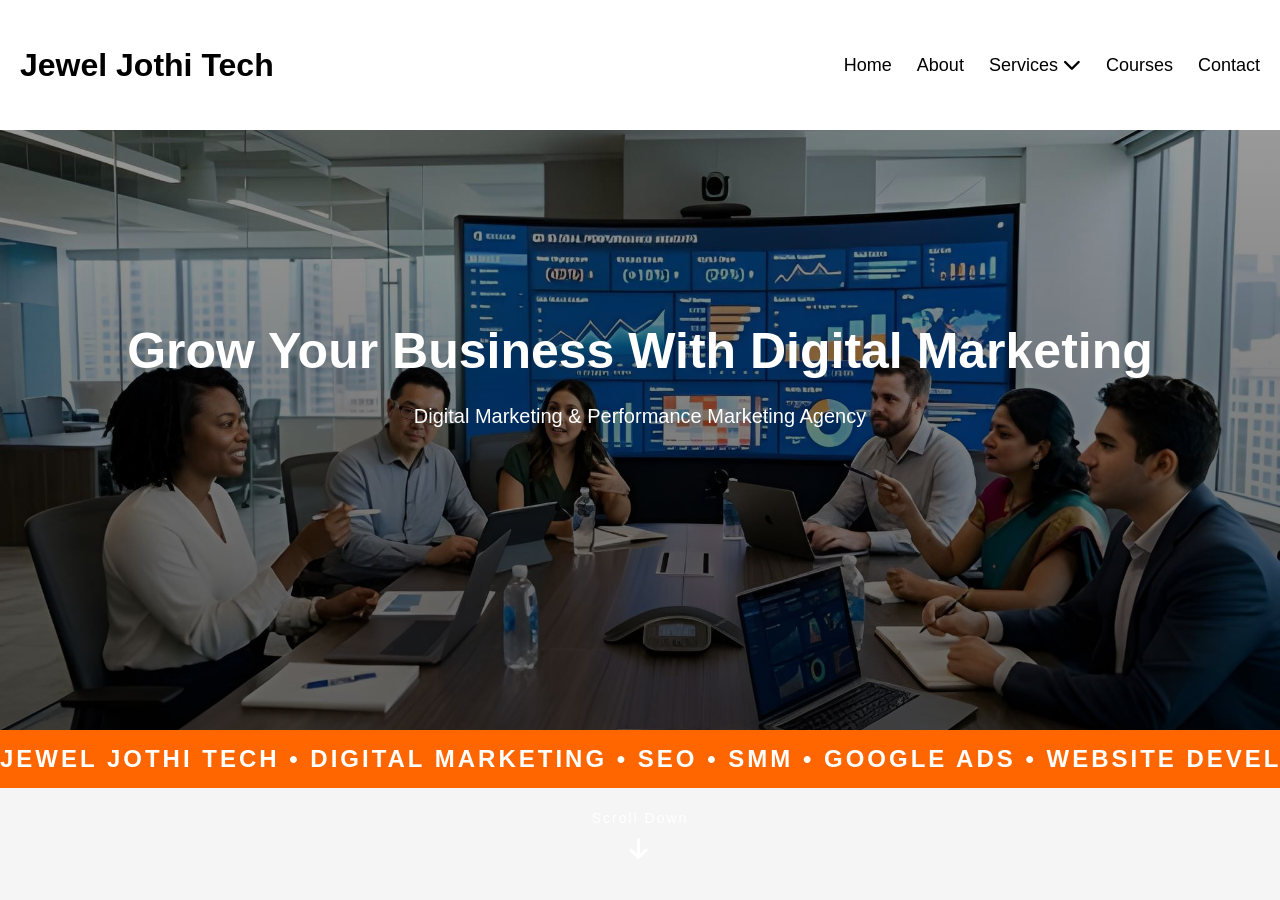
==== Home.html @ ae0009c6 "Updated homepage design and dropdown menu" ====
<!DOCTYPE html>
<html lang="en">
<head>
    <meta charset="UTF-8">
    <meta name="viewport" content="width=device-width, initial-scale=1.0">
    <title>Jewel Jothi Tech - Home</title>

    <!-- CSS -->
    <link rel="stylesheet" href="mystyle.css">

    <!-- Font Awesome -->
    <link rel="stylesheet"
    href="https://cdnjs.cloudflare.com/ajax/libs/font-awesome/6.5.1/css/all.min.css">
</head>

<body>

    <!-- Navigation Bar -->
    <nav>
        <h1>Jewel Jothi Tech</h1>

        <ul>
            <li><a href="home.html">Home</a></li>

            <li><a href="about.html">About</a></li>

            <li class="dropdown">
                <a href="#" onclick="toggleMenu(event)">
                    Services
                    <i class="fa-solid fa-chevron-down" id="arrow"></i>
                </a>

                <ul class="dropdown-menu" id="servicesMenu">
                    <li><a href="#">SEO</a></li>
                    <li><a href="#">SMM</a></li>
                    <li><a href="#">Google Ads</a></li>
                    <li><a href="#">Web Development</a></li>
                </ul>
            </li>

            <li><a href="courses.html">Courses</a></li>

            <li><a href="contact.html">Contact</a></li>
        </ul>
    </nav>
    <div class="scroll-down">
        <span>Scroll Down</span>
        <i class="fa-solid fa-arrow-down"></i>
    </div>
    <!-- Hero Section -->
    <section>
        <h2>Grow Your Business With Digital Marketing</h2>

        <p>
            Digital Marketing & Performance Marketing Agency
        </p>

    </section>
    <div class="ticker">
        <div class="ticker-content">
            JEWEL JOTHI TECH • DIGITAL MARKETING • SEO • SMM • GOOGLE ADS • WEBSITE DEVELOPMENT • ANALYTICS •
        </div>
    </div>


    <!-- JavaScript -->
    <script>
        function toggleMenu(event) {
            event.preventDefault();

            const menu = document.getElementById("servicesMenu");
            const arrow = document.getElementById("arrow");

            menu.classList.toggle("show");
            arrow.classList.toggle("rotate");
        }

        document.addEventListener("click", function(event) {
            const dropdown = document.querySelector(".dropdown");

            if (!dropdown.contains(event.target)) {
                document.getElementById("servicesMenu")
                        .classList.remove("show");

                document.getElementById("arrow")
                        .classList.remove("rotate");
            }
        });
    </script>

</body>
</html>
---- mystyle.css ----
/* Body */
body{
    font-family: Arial, Helvetica, sans-serif;
    background-color: #f5f5f5;
    margin: 0;
    padding: 0;
}

/* Navigation */
nav{
    background-color: white;
    color: white;
    padding: 20px;
    display: flex;
    justify-content: space-between;
    align-items: center;
}

nav h1{
    font-size: 32px;
    color:black;
}

nav ul{
    list-style: none;
    display: flex;
    align-items: center;
    margin: 0;
    padding: 0;
    color:black;
}

nav ul li{
    margin-left: 25px;
    position: relative;
    color:black;
}

nav ul li a{
    color: white;
    text-decoration: none;
    font-size: 18px;
    cursor: pointer;
    color:black;
}

nav ul li a:hover{
    color: gold;
}

/* Dropdown Menu */
.dropdown{
    position: relative;
}

.dropdown-menu{
    display: none;
    position: absolute;
    top: 100%;
    left: 0;
    background: white;
    min-width: 200px;
    list-style: none;
    padding: 0;
    margin: 0;
    box-shadow: 0px 4px 10px rgba(0,0,0,0.2);
    border-radius: 5px;
    z-index: 1000;
}

.dropdown-menu.show{
    display: block;
}

.dropdown-menu li{
    margin: 0;
}

.dropdown-menu li a{
    display: block;
    padding: 12px;
    color: black;
    text-decoration: none;
}

.dropdown-menu li a:hover{
    background-color: #f2f2f2;
    color: black;
}

/* Dropdown Arrow Animation */
#arrow{
    transition: transform 0.3s ease;
}

#arrow.rotate{
    transform: rotate(180deg);
}

section:first-of-type{
    text-align:center;
    padding:150px 10px;
    height:300px;

    background-image:linear-gradient(
            rgba(0,0,0,0.4),
            rgba(0,0,0,0.6)
        ),
        url("image/Home.jpg");
    background-position:center;
    background-repeat:no-repeat;
    background-size:cover;

    color:white;
}

section:first-of-type h2{
    font-size: 50px;
    margin-bottom: 20px;
}

section:first-of-type p{
    font-size: 20px;
    margin-bottom: 30px;
}

section:first-of-type button{
    background-color: gold;
    color: black;
    border: none;
    padding: 15px 35px;
    font-size: 18px;
    border-radius: 5px;
    cursor: pointer;
}

/* Common Sections */
section{
    padding: 60px;
    text-align: center;
}

section h2{
    margin-bottom: 20px;
    font-size: 36px;
}

section p{
    font-size: 18px;
    line-height: 1.6;
}

/* Service Boxes */
.service-box{
    background:white;
    margin:20px auto;
    padding:20px;
    width:300px;
    border-radius:10px;
    box-shadow:0px 4px 10px rgba(0,0,0,0.2);
}
/* Footer */
footer{
    background-color: #222;
    color: white;
    text-align: center;
    padding: 20px;
}
.scroll-down{
    position:absolute;
    bottom:40px;
    left:50%;
    transform:translateX(-50%);

    display:flex;
    flex-direction:column;
    align-items:center;

    color:white;
    font-size:14px;
    letter-spacing:2px;
}

.scroll-down i{
    margin-top:10px;
    font-size:24px;
    animation:moveArrow 1.5s infinite;
}

@keyframes moveArrow{
    0%{
        transform:translateY(0);
        opacity:1;
    }

    50%{
        transform:translateY(12px);
        opacity:0.6;
    }

    100%{
        transform:translateY(0);
        opacity:1;
    }
}
.ticker{
    background:#ff6600;
    color:white;
    padding:15px 0;
    overflow:hidden;
    white-space:nowrap;
    width:100%;
}

.ticker-content{
    display:inline-block;
    font-size:24px;
    font-weight:bold;
    letter-spacing:3px;

    animation:scrollText 15s linear infinite;
}

@keyframes scrollText{
    from{
        transform:translateX(100%);
    }

    to{
        transform:translateX(-100%);
    }
}
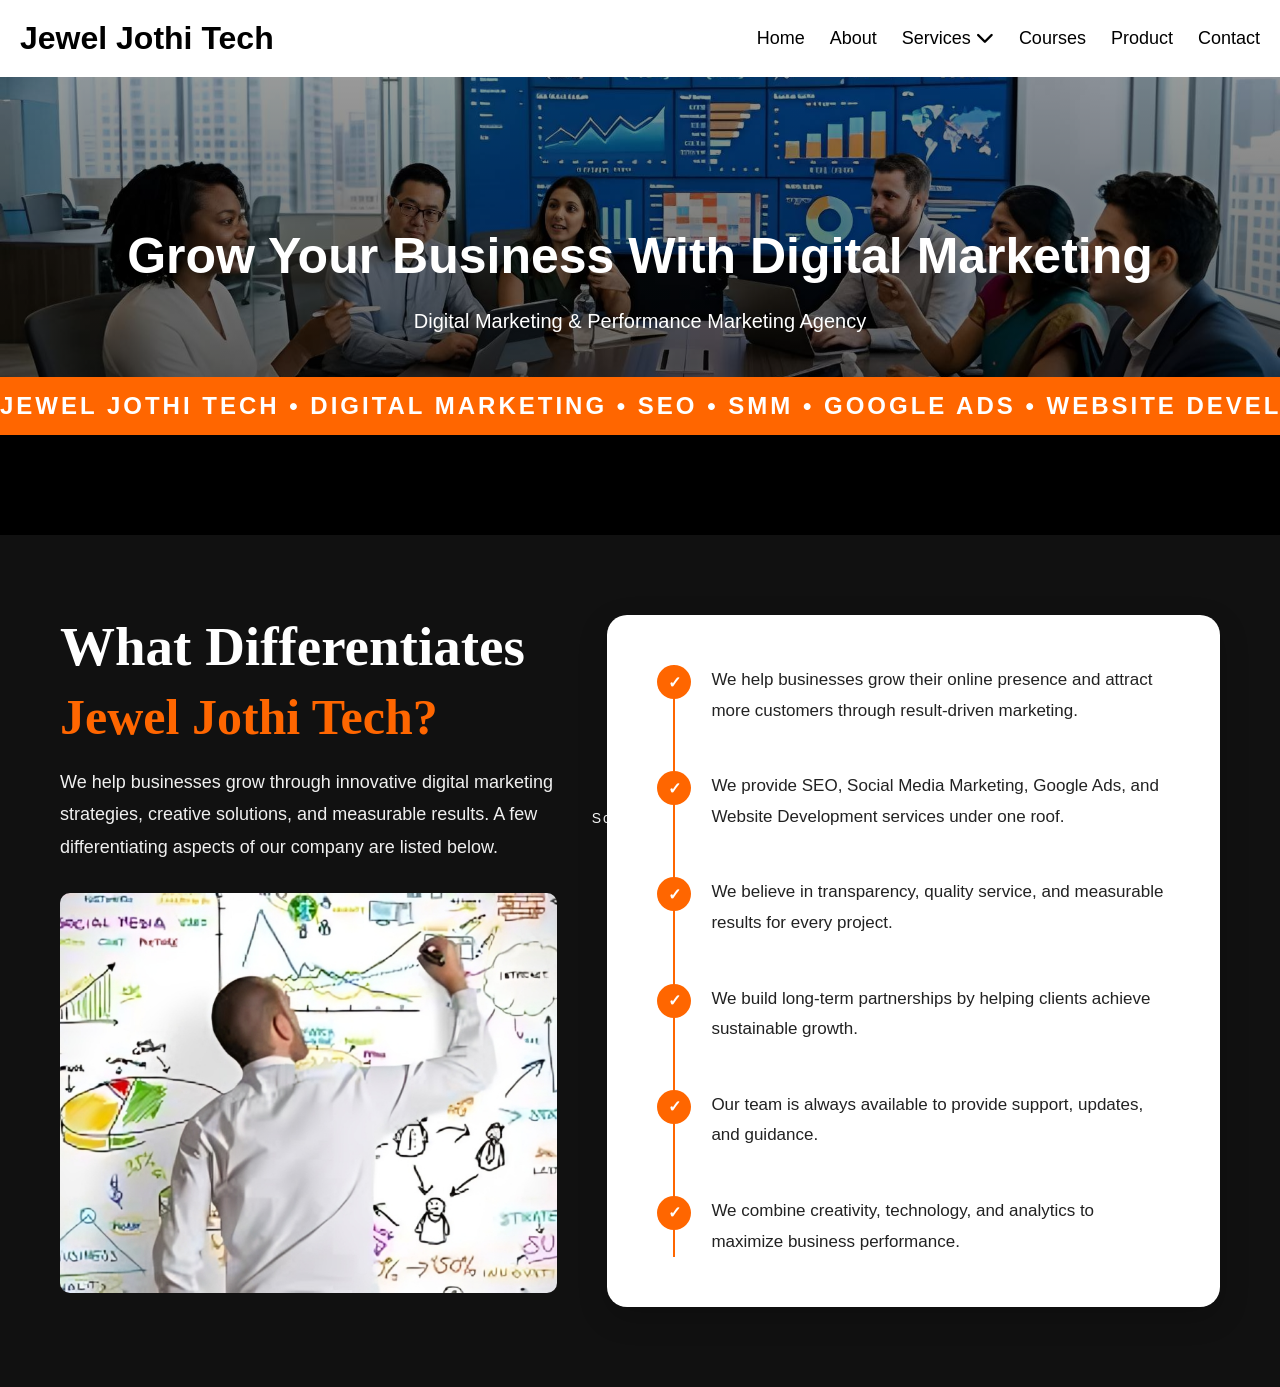
==== commit d8ea7621: "Updated login page then create a Home page" ====
--- a/Home.html
+++ b/Home.html
@@ -4,6 +4,8 @@
     <meta charset="UTF-8">
     <meta name="viewport" content="width=device-width, initial-scale=1.0">
     <title>Jewel Jothi Tech - Home</title>
+    <link rel="stylesheet"
+href="https://cdnjs.cloudflare.com/ajax/libs/font-awesome/6.5.1/css/all.min.css">
 
     <!-- CSS -->
     <link rel="stylesheet" href="mystyle.css">
@@ -39,6 +41,8 @@
             </li>
 
             <li><a href="courses.html">Courses</a></li>
+
+            <li><a href="product.html">Product</a></li>
 
             <li><a href="contact.html">Contact</a></li>
         </ul>
@@ -88,5 +92,63 @@
         });
     </script>
 
+    <h2 class="section-title">About Us</h2>
+
+    <p>Jewel Jothi Tech is a full-service digital marketing agency focused on helping businesses grow in the digital world. We provide comprehensive solutions including SEO, Social Media Marketing, Paid Advertising, Website Development, Graphic Design, and Data Analytics.
+        Our mission is to empower businesses with innovative marketing strategies that enhance brand visibility, generate quality leads, and drive sustainable growth. Whether you are a startup, small business, or established enterprise, we are committed to helping you reach your highest potential through effective digital solutions.</p>
+
+
+    <section class="different-section">
+
+    <div class="left-panel">
+
+        <h1>What Differentiates</h1>
+        <h2>Jewel Jothi Tech?</h2>
+
+        <p>
+            We help businesses grow through innovative digital marketing
+            strategies, creative solutions, and measurable results.
+            A few differentiating aspects of our company are listed below.
+        </p>
+
+        <img src="image/Image1.jpg" alt="About Us">
+
+    </div>
+
+    <div class="right-panel">
+
+        <div class="point">
+            <span>✓</span>
+            <p>We help businesses grow their online presence and attract more customers through result-driven marketing.</p>
+        </div>
+
+        <div class="point">
+            <span>✓</span>
+            <p>We provide SEO, Social Media Marketing, Google Ads, and Website Development services under one roof.</p>
+        </div>
+
+        <div class="point">
+            <span>✓</span>
+            <p>We believe in transparency, quality service, and measurable results for every project.</p>
+        </div>
+
+        <div class="point">
+            <span>✓</span>
+            <p>We build long-term partnerships by helping clients achieve sustainable growth.</p>
+        </div>
+
+        <div class="point">
+            <span>✓</span>
+            <p>Our team is always available to provide support, updates, and guidance.</p>
+        </div>
+
+        <div class="point">
+            <span>✓</span>
+            <p>We combine creativity, technology, and analytics to maximize business performance.</p>
+        </div>
+
+    </div>
+
+</section>
 </body>
 </html>
--- a/mystyle.css
+++ b/mystyle.css
@@ -229,4 +229,127 @@
     to{
         transform:translateX(-100%);
     }
+}
+*{
+    margin:0;
+    padding:0;
+    box-sizing:border-box;
+}
+
+body{
+    font-family:Arial, sans-serif;
+    background:#000;
+}
+/* DIFFERENTIATES SECTION */
+
+.different-section{
+    display:flex;
+    justify-content:space-between;
+    align-items:flex-start;
+    gap:50px;
+    padding:80px 60px;
+    background:#111;
+    text-align:left;
+}
+
+.left-panel{
+    width:45%;
+    color:white;
+}
+
+.left-panel h1{
+    font-size:55px;
+    font-family:Georgia, serif;
+    margin-bottom:10px;
+}
+
+.left-panel h2{
+    font-size:50px;
+    color:#ff6600;
+    font-family:Georgia, serif;
+    margin-bottom:20px;
+}
+
+.left-panel p{
+    font-size:18px;
+    line-height:1.8;
+    margin-bottom:30px;
+    color:#f0f0f0;
+}
+
+.left-panel img{
+    width:100%;
+    height:400px;
+    object-fit:cover;
+    border-radius:10px;
+}
+
+.right-panel{
+    width:55%;
+    background:white;
+    border-radius:20px;
+    padding:50px;
+    position:relative;
+    box-shadow:0 10px 30px rgba(0,0,0,0.2);
+}
+
+.right-panel::before{
+    content:"";
+    position:absolute;
+    left:66px;
+    top:50px;
+    bottom:50px;
+    width:2px;
+    background:#ff6600;
+}
+
+.point{
+    display:flex;
+    align-items:flex-start;
+    gap:20px;
+    margin-bottom:45px;
+    position:relative;
+}
+
+.point:last-child{
+    margin-bottom:0;
+}
+
+.point span{
+    width:34px;
+    height:34px;
+    min-width:34px;
+    border-radius:50%;
+    background:#ff6600;
+    color:white;
+    display:flex;
+    align-items:center;
+    justify-content:center;
+    font-weight:bold;
+    z-index:2;
+}
+
+.point p{
+    font-size:17px;
+    line-height:1.8;
+    color:#222;
+    margin:0;
+    text-align:left;
+}
+
+@media(max-width:992px){
+
+    .different-section{
+        flex-direction:column;
+        padding:40px 20px;
+    }
+
+    .left-panel,
+    .right-panel{
+        width:100%;
+    }
+
+    .left-panel img{
+        height:100px;
+    }
 }
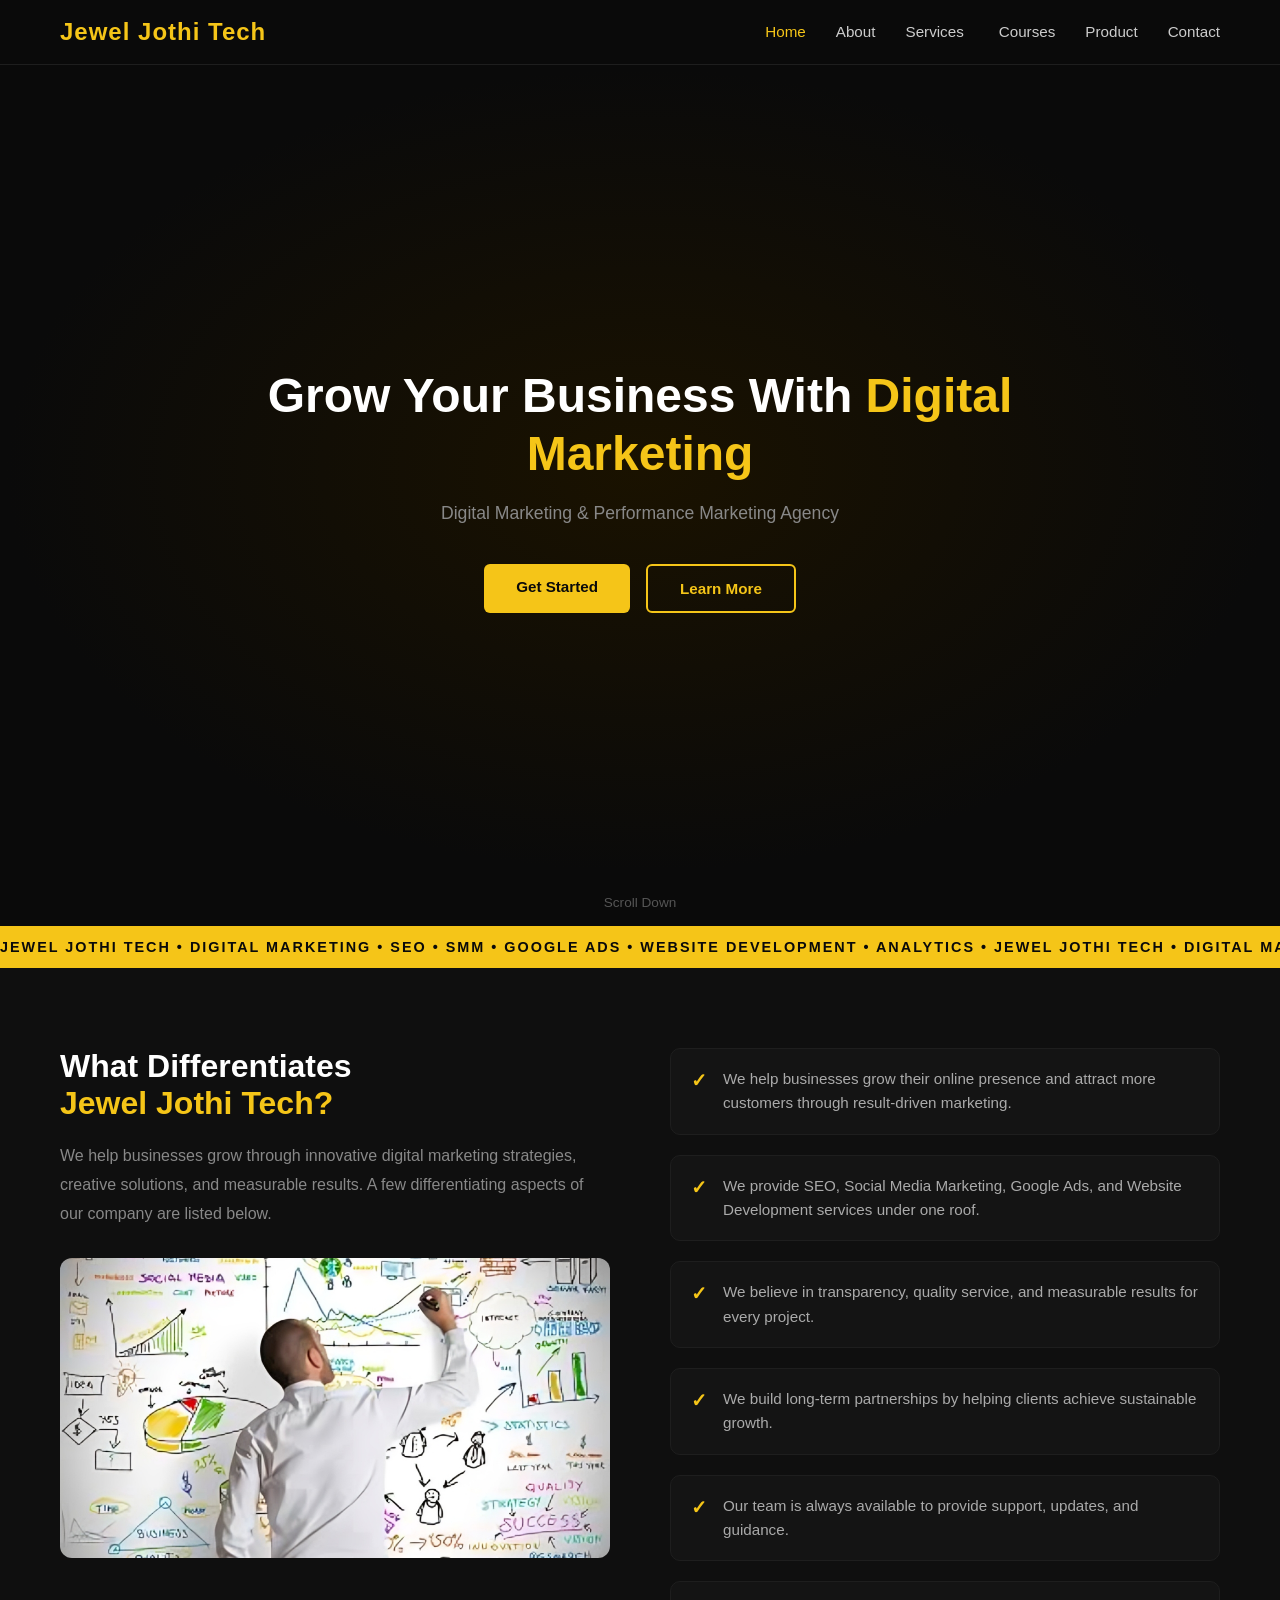
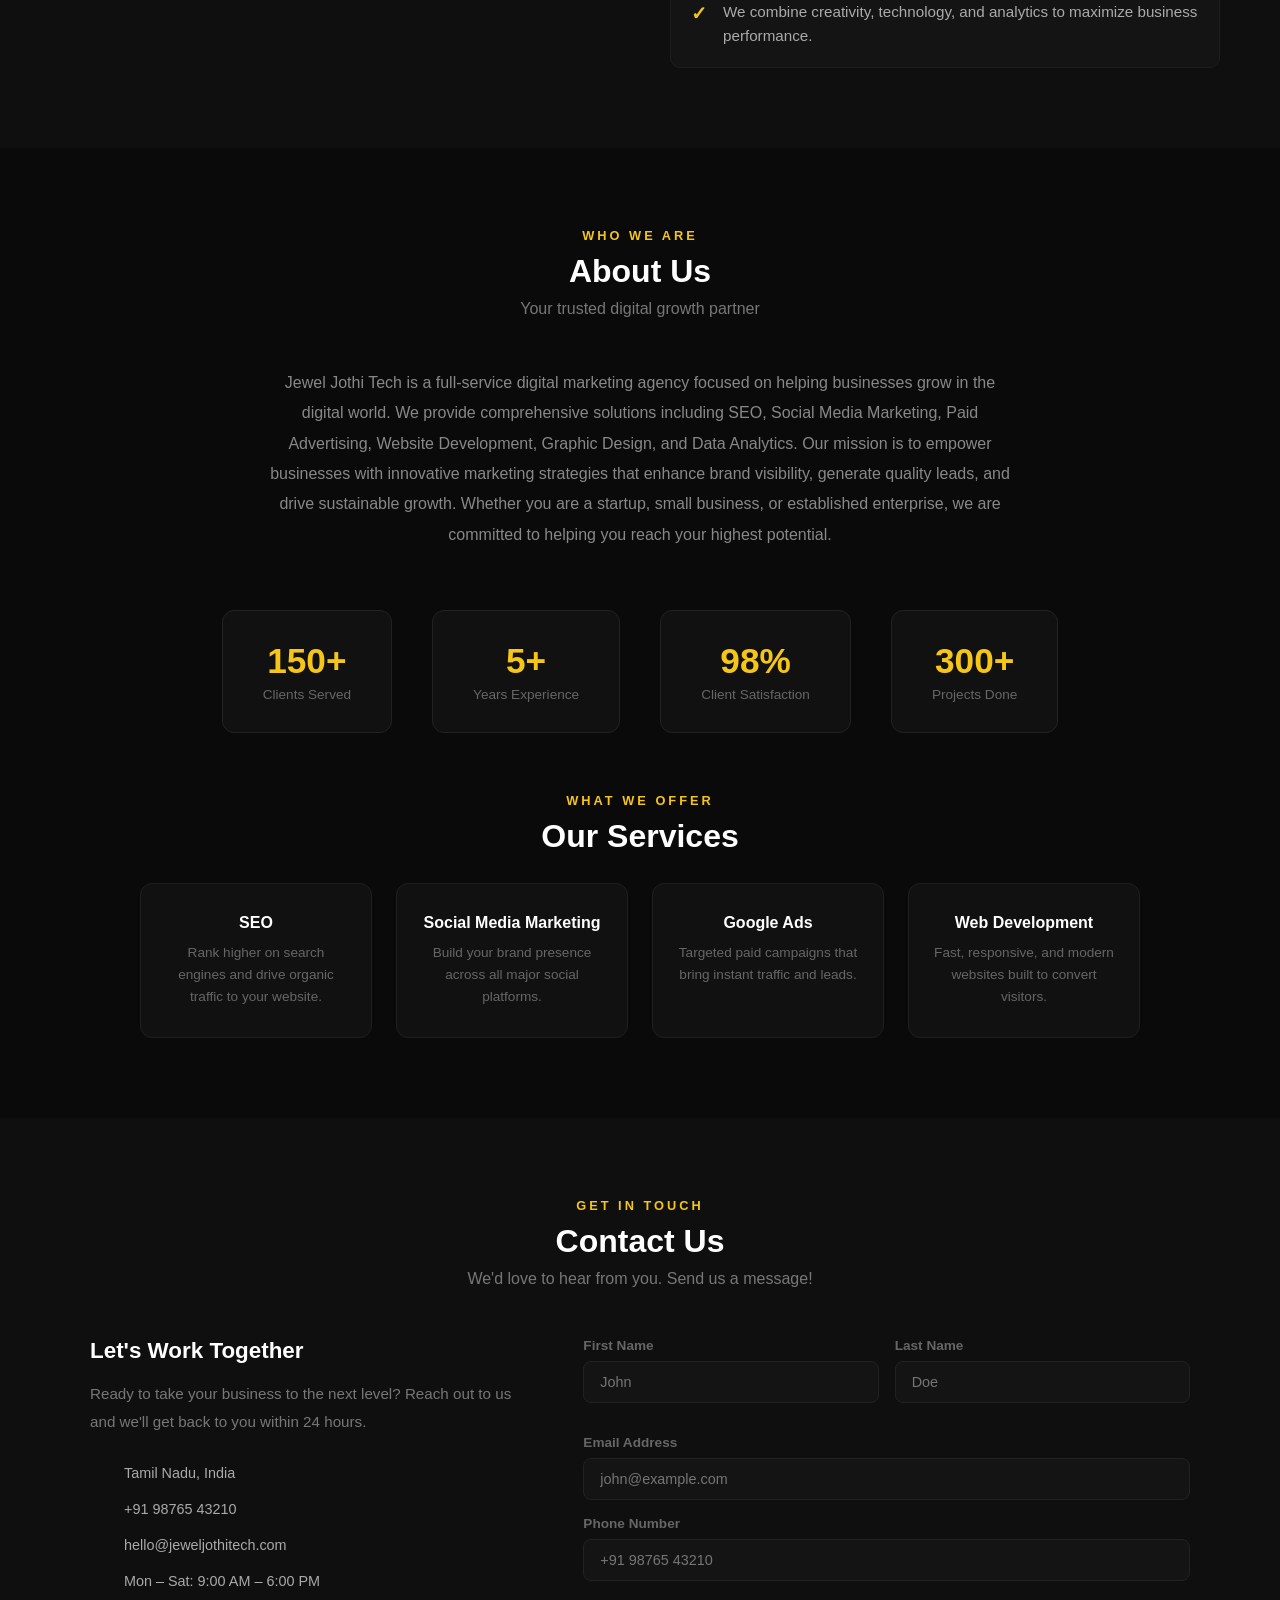
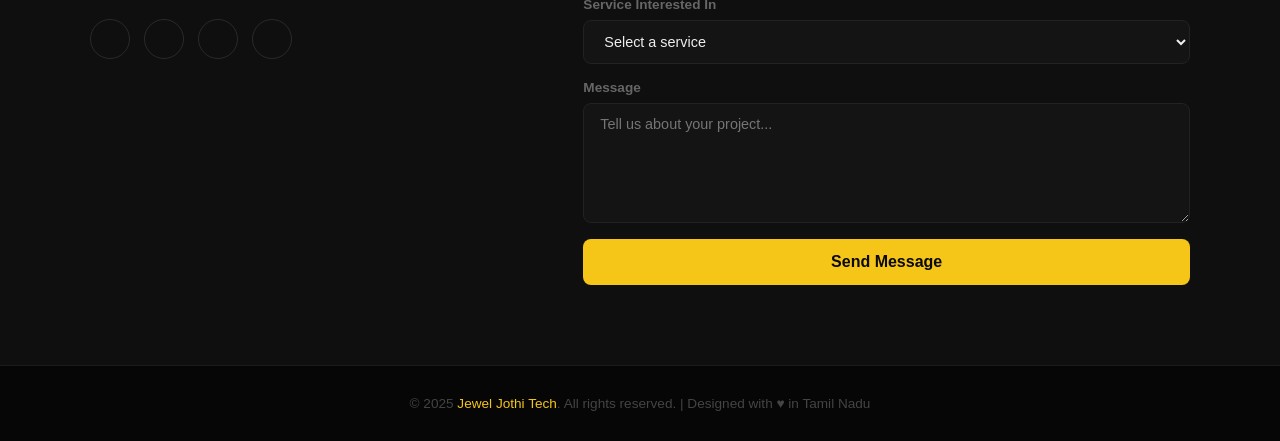
==== commit c373f189: "update" ====
--- a/Home.html
+++ b/Home.html
@@ -4,34 +4,26 @@
     <meta charset="UTF-8">
     <meta name="viewport" content="width=device-width, initial-scale=1.0">
     <title>Jewel Jothi Tech - Home</title>
-    <link rel="stylesheet"
-href="https://cdnjs.cloudflare.com/ajax/libs/font-awesome/6.5.1/css/all.min.css">
-
-    <!-- CSS -->
+
+    <!-- Font Awesome -->
+    <link rel="stylesheet" href="">
+
+    <!-- External CSS -->
     <link rel="stylesheet" href="mystyle.css">
-
-    <!-- Font Awesome -->
-    <link rel="stylesheet"
-    href="https://cdnjs.cloudflare.com/ajax/libs/font-awesome/6.5.1/css/all.min.css">
 </head>
 
 <body>
 
-    <!-- Navigation Bar -->
+    <!-- ===== NAVBAR ===== -->
     <nav>
         <h1>Jewel Jothi Tech</h1>
-
         <ul>
-            <li><a href="home.html">Home</a></li>
-
-            <li><a href="about.html">About</a></li>
-
+            <li><a href="#home">Home</a></li>
+            <li><a href="#about">About</a></li>
             <li class="dropdown">
                 <a href="#" onclick="toggleMenu(event)">
-                    Services
-                    <i class="fa-solid fa-chevron-down" id="arrow"></i>
+                    Services <i class="fa-solid fa-chevron-down" id="arrow"></i>
                 </a>
-
                 <ul class="dropdown-menu" id="servicesMenu">
                     <li><a href="#">SEO</a></li>
                     <li><a href="#">SMM</a></li>
@@ -39,116 +31,281 @@
                     <li><a href="#">Web Development</a></li>
                 </ul>
             </li>
-
-            <li><a href="courses.html">Courses</a></li>
-
-            <li><a href="product.html">Product</a></li>
-
-            <li><a href="contact.html">Contact</a></li>
+            <li><a href="#">Courses</a></li>
+            <li><a href="#">Product</a></li>
+            <li><a href="#contact">Contact</a></li>
         </ul>
     </nav>
+
+    <!-- ===== HERO SECTION ===== -->
+    <section id="home">
+        <h2>Grow Your Business With <span>Digital Marketing</span></h2>
+        <p>Digital Marketing & Performance Marketing Agency</p>
+        <div class="hero-buttons">
+            <a href="#contact" class="btn-primary">Get Started</a>
+            <a href="#about" class="btn-outline">Learn More</a>
+        </div>
+    </section>
+
+    <!-- Scroll Down -->
     <div class="scroll-down">
         <span>Scroll Down</span>
         <i class="fa-solid fa-arrow-down"></i>
     </div>
-    <!-- Hero Section -->
-    <section>
-        <h2>Grow Your Business With Digital Marketing</h2>
-
-        <p>
-            Digital Marketing & Performance Marketing Agency
-        </p>
-
-    </section>
+
+    <!-- ===== TICKER ===== -->
     <div class="ticker">
         <div class="ticker-content">
-            JEWEL JOTHI TECH • DIGITAL MARKETING • SEO • SMM • GOOGLE ADS • WEBSITE DEVELOPMENT • ANALYTICS •
+            JEWEL JOTHI TECH &bull; DIGITAL MARKETING &bull; SEO &bull; SMM &bull; GOOGLE ADS &bull; WEBSITE DEVELOPMENT &bull; ANALYTICS &bull;
+            JEWEL JOTHI TECH &bull; DIGITAL MARKETING &bull; SEO &bull; SMM &bull; GOOGLE ADS &bull; WEBSITE DEVELOPMENT &bull; ANALYTICS &bull;
         </div>
     </div>
 
-
-    <!-- JavaScript -->
+    <!-- ===== WHAT DIFFERENTIATES ===== -->
+    <section class="different-section">
+        <div class="left-panel">
+            <h1>What Differentiates</h1>
+            <h2>Jewel Jothi Tech?</h2>
+            <p>We help businesses grow through innovative digital marketing strategies, creative solutions, and measurable results. A few differentiating aspects of our company are listed below.</p>
+            <img src="image/Image1.jpg" alt="About Us">
+        </div>
+        <div class="right-panel">
+            <div class="point">
+                <span>&#10003;</span>
+                <p>We help businesses grow their online presence and attract more customers through result-driven marketing.</p>
+            </div>
+            <div class="point">
+                <span>&#10003;</span>
+                <p>We provide SEO, Social Media Marketing, Google Ads, and Website Development services under one roof.</p>
+            </div>
+            <div class="point">
+                <span>&#10003;</span>
+                <p>We believe in transparency, quality service, and measurable results for every project.</p>
+            </div>
+            <div class="point">
+                <span>&#10003;</span>
+                <p>We build long-term partnerships by helping clients achieve sustainable growth.</p>
+            </div>
+            <div class="point">
+                <span>&#10003;</span>
+                <p>Our team is always available to provide support, updates, and guidance.</p>
+            </div>
+            <div class="point">
+                <span>&#10003;</span>
+                <p>We combine creativity, technology, and analytics to maximize business performance.</p>
+            </div>
+        </div>
+    </section>
+
+    <!-- ===== ABOUT SECTION ===== -->
+    <section id="about">
+        <p class="section-label">Who We Are</p>
+        <h2 class="section-title">About Us</h2>
+        <p class="section-subtitle">Your trusted digital growth partner</p>
+
+        <p class="about-intro">
+            Jewel Jothi Tech is a full-service digital marketing agency focused on helping businesses grow in the digital world.
+            We provide comprehensive solutions including SEO, Social Media Marketing, Paid Advertising, Website Development,
+            Graphic Design, and Data Analytics. Our mission is to empower businesses with innovative marketing strategies that
+            enhance brand visibility, generate quality leads, and drive sustainable growth. Whether you are a startup, small
+            business, or established enterprise, we are committed to helping you reach your highest potential.
+        </p>
+
+        <!-- Stats -->
+        <div class="stats-row">
+            <div class="stat-box">
+                <h3>150+</h3>
+                <p>Clients Served</p>
+            </div>
+            <div class="stat-box">
+                <h3>5+</h3>
+                <p>Years Experience</p>
+            </div>
+            <div class="stat-box">
+                <h3>98%</h3>
+                <p>Client Satisfaction</p>
+            </div>
+            <div class="stat-box">
+                <h3>300+</h3>
+                <p>Projects Done</p>
+            </div>
+        </div>
+
+        <!-- Services Grid -->
+        <p class="section-label">What We Offer</p>
+        <h2 class="section-title">Our Services</h2>
+        <br>
+        <div class="services-grid">
+            <div class="service-card">
+                <i class="fa-solid fa-magnifying-glass-chart"></i>
+                <h4>SEO</h4>
+                <p>Rank higher on search engines and drive organic traffic to your website.</p>
+            </div>
+            <div class="service-card">
+                <i class="fa-solid fa-share-nodes"></i>
+                <h4>Social Media Marketing</h4>
+                <p>Build your brand presence across all major social platforms.</p>
+            </div>
+            <div class="service-card">
+                <i class="fa-brands fa-google"></i>
+                <h4>Google Ads</h4>
+                <p>Targeted paid campaigns that bring instant traffic and leads.</p>
+            </div>
+            <div class="service-card">
+                <i class="fa-solid fa-code"></i>
+                <h4>Web Development</h4>
+                <p>Fast, responsive, and modern websites built to convert visitors.</p>
+            </div>
+        </div>
+    </section>
+
+    <!-- ===== CONTACT SECTION ===== -->
+    <section id="contact">
+        <p class="section-label">Get In Touch</p>
+        <h2 class="section-title">Contact Us</h2>
+        <p class="section-subtitle">We'd love to hear from you. Send us a message!</p>
+
+        <div class="contact-wrapper">
+
+            <!-- Contact Info -->
+            <div class="contact-info">
+                <h3>Let's Work Together</h3>
+                <p>Ready to take your business to the next level? Reach out to us and we'll get back to you within 24 hours.</p>
+
+                <div class="contact-detail">
+                    <i class="fa-solid fa-location-dot"></i>
+                    <span>Tamil Nadu, India</span>
+                </div>
+                <div class="contact-detail">
+                    <i class="fa-solid fa-phone"></i>
+                    <span>+91 98765 43210</span>
+                </div>
+                <div class="contact-detail">
+                    <i class="fa-solid fa-envelope"></i>
+                    <span>hello@jeweljothitech.com</span>
+                </div>
+                <div class="contact-detail">
+                    <i class="fa-solid fa-clock"></i>
+                    <span>Mon – Sat: 9:00 AM – 6:00 PM</span>
+                </div>
+
+                <div class="social-links">
+                    <a href="#"><i class="fa-brands fa-facebook-f"></i></a>
+                    <a href="#"><i class="fa-brands fa-instagram"></i></a>
+                    <a href="#"><i class="fa-brands fa-linkedin-in"></i></a>
+                    <a href="#"><i class="fa-brands fa-youtube"></i></a>
+                </div>
+            </div>
+
+            <!-- Contact Form -->
+            <div class="contact-form">
+                <div class="form-row">
+                    <div class="form-group">
+                        <label>First Name</label>
+                        <input type="text" id="firstName" placeholder="John">
+                    </div>
+                    <div class="form-group">
+                        <label>Last Name</label>
+                        <input type="text" id="lastName" placeholder="Doe">
+                    </div>
+                </div>
+                <div class="form-group">
+                    <label>Email Address</label>
+                    <input type="email" id="email" placeholder="john@example.com">
+                </div>
+                <div class="form-group">
+                    <label>Phone Number</label>
+                    <input type="tel" id="phone" placeholder="+91 98765 43210">
+                </div>
+                <div class="form-group">
+                    <label>Service Interested In</label>
+                    <select id="service">
+                        <option value="">Select a service</option>
+                        <option>SEO</option>
+                        <option>Social Media Marketing</option>
+                        <option>Google Ads</option>
+                        <option>Web Development</option>
+                        <option>Other</option>
+                    </select>
+                </div>
+                <div class="form-group">
+                    <label>Message</label>
+                    <textarea id="message" placeholder="Tell us about your project..."></textarea>
+                </div>
+                <button class="submit-btn" onclick="handleSubmit()">Send Message</button>
+                <div class="success-msg" id="successMsg">
+                    &#10003; Thank you! We'll get back to you within 24 hours.
+                </div>
+            </div>
+
+        </div>
+    </section>
+
+    <!-- ===== FOOTER ===== -->
+    <footer>
+        <p>&copy; 2025 <span>Jewel Jothi Tech</span>. All rights reserved. | Designed with &hearts; in Tamil Nadu</p>
+    </footer>
+
+    <!-- ===== JAVASCRIPT ===== -->
     <script>
+        // Services dropdown toggle
         function toggleMenu(event) {
             event.preventDefault();
-
             const menu = document.getElementById("servicesMenu");
             const arrow = document.getElementById("arrow");
-
             menu.classList.toggle("show");
             arrow.classList.toggle("rotate");
         }
 
-        document.addEventListener("click", function(event) {
+        // Close dropdown on outside click
+        document.addEventListener("click", function (event) {
             const dropdown = document.querySelector(".dropdown");
-
             if (!dropdown.contains(event.target)) {
-                document.getElementById("servicesMenu")
-                        .classList.remove("show");
-
-                document.getElementById("arrow")
-                        .classList.remove("rotate");
+                document.getElementById("servicesMenu").classList.remove("show");
+                document.getElementById("arrow").classList.remove("rotate");
             }
         });
+
+        // Contact form submit
+        function handleSubmit() {
+            const firstName = document.getElementById("firstName").value.trim();
+            const email    = document.getElementById("email").value.trim();
+            const message  = document.getElementById("message").value.trim();
+
+            if (!firstName || !email || !message) {
+                alert("Please fill in at least your name, email, and message.");
+                return;
+            }
+
+            const successMsg = document.getElementById("successMsg");
+            successMsg.style.display = "block";
+
+            document.getElementById("firstName").value = "";
+            document.getElementById("lastName").value  = "";
+            document.getElementById("email").value     = "";
+            document.getElementById("phone").value     = "";
+            document.getElementById("service").value   = "";
+            document.getElementById("message").value   = "";
+
+            setTimeout(function () { successMsg.style.display = "none"; }, 5000);
+        }
+
+        // Active nav highlight on scroll
+        window.addEventListener("scroll", function () {
+            let current = "";
+            document.querySelectorAll("section").forEach(function (section) {
+                if (window.scrollY >= section.offsetTop - 100) {
+                    current = section.getAttribute("id") || "";
+                }
+            });
+            document.querySelectorAll("nav ul li a").forEach(function (link) {
+                link.style.color = "";
+                if (link.getAttribute("href") === "#" + current) {
+                    link.style.color = "#f5c518";
+                }
+            });
+        });
     </script>
 
-    <h2 class="section-title">About Us</h2>
-
-    <p>Jewel Jothi Tech is a full-service digital marketing agency focused on helping businesses grow in the digital world. We provide comprehensive solutions including SEO, Social Media Marketing, Paid Advertising, Website Development, Graphic Design, and Data Analytics.
-        Our mission is to empower businesses with innovative marketing strategies that enhance brand visibility, generate quality leads, and drive sustainable growth. Whether you are a startup, small business, or established enterprise, we are committed to helping you reach your highest potential through effective digital solutions.</p>
-
-
-    <section class="different-section">
-
-    <div class="left-panel">
-
-        <h1>What Differentiates</h1>
-        <h2>Jewel Jothi Tech?</h2>
-
-        <p>
-            We help businesses grow through innovative digital marketing
-            strategies, creative solutions, and measurable results.
-            A few differentiating aspects of our company are listed below.
-        </p>
-
-        <img src="image/Image1.jpg" alt="About Us">
-
-    </div>
-
-    <div class="right-panel">
-
-        <div class="point">
-            <span>✓</span>
-            <p>We help businesses grow their online presence and attract more customers through result-driven marketing.</p>
-        </div>
-
-        <div class="point">
-            <span>✓</span>
-            <p>We provide SEO, Social Media Marketing, Google Ads, and Website Development services under one roof.</p>
-        </div>
-
-        <div class="point">
-            <span>✓</span>
-            <p>We believe in transparency, quality service, and measurable results for every project.</p>
-        </div>
-
-        <div class="point">
-            <span>✓</span>
-            <p>We build long-term partnerships by helping clients achieve sustainable growth.</p>
-        </div>
-
-        <div class="point">
-            <span>✓</span>
-            <p>Our team is always available to provide support, updates, and guidance.</p>
-        </div>
-
-        <div class="point">
-            <span>✓</span>
-            <p>We combine creativity, technology, and analytics to maximize business performance.</p>
-        </div>
-
-    </div>
-
-</section>
 </body>
 </html>
--- a/mystyle.css
+++ b/mystyle.css
@@ -1,355 +1,641 @@
-/* Body */
-body{
-    font-family: Arial, Helvetica, sans-serif;
-    background-color: #f5f5f5;
+/* ==========================================
+   Jewel Jothi Tech - mystyle.css
+   ========================================== */
+
+#home {
+    min-height: 90vh;
+    display: flex;
+    flex-direction: column;
+    justify-content: center;
+    align-items: center;
+    text-align: center;
+    padding: 80px 40px 40px;
+
+    /* Add these lines */
+    background-image: url('');
+    background-size: cover;
+    background-position: center;
+    background-repeat: no-repeat;
+}
+
+* {
     margin: 0;
     padding: 0;
-}
-
-/* Navigation */
-nav{
-    background-color: white;
-    color: white;
-    padding: 20px;
+    box-sizing: border-box;
+}
+
+body {
+    font-family: 'Segoe UI', Tahoma, Geneva, Verdana, sans-serif;
+    background-color: #0a0a0a;
+    color: #f0f0f0;
+    scroll-behavior: smooth;
+}
+
+/* ========== NAVBAR ========== */
+nav {
     display: flex;
     justify-content: space-between;
     align-items: center;
-}
-
-nav h1{
-    font-size: 32px;
-    color:black;
-}
-
-nav ul{
+    padding: 18px 60px;
+    background-color: #0a0a0a;
+    position: sticky;
+    top: 0;
+    z-index: 1000;
+    border-bottom: 1px solid #1e1e1e;
+}
+
+nav h1 {
+    font-size: 1.5rem;
+    color: #f5c518;
+    letter-spacing: 1px;
+}
+
+nav ul {
     list-style: none;
     display: flex;
+    gap: 30px;
     align-items: center;
-    margin: 0;
-    padding: 0;
-    color:black;
-}
-
-nav ul li{
-    margin-left: 25px;
+}
+
+nav ul li a {
+    color: #cccccc;
+    text-decoration: none;
+    font-size: 0.95rem;
+    transition: color 0.3s;
+}
+
+nav ul li a:hover {
+    color: #f5c518;
+}
+
+/* Dropdown */
+.dropdown {
     position: relative;
-    color:black;
-}
-
-nav ul li a{
-    color: white;
-    text-decoration: none;
-    font-size: 18px;
-    cursor: pointer;
-    color:black;
-}
-
-nav ul li a:hover{
-    color: gold;
-}
-
-/* Dropdown Menu */
-.dropdown{
-    position: relative;
-}
-
-.dropdown-menu{
+}
+
+.dropdown-menu {
     display: none;
     position: absolute;
-    top: 100%;
+    top: 130%;
     left: 0;
-    background: white;
-    min-width: 200px;
-    list-style: none;
-    padding: 0;
-    margin: 0;
-    box-shadow: 0px 4px 10px rgba(0,0,0,0.2);
-    border-radius: 5px;
-    z-index: 1000;
-}
-
-.dropdown-menu.show{
+    background: #141414;
+    border: 1px solid #2a2a2a;
+    border-radius: 8px;
+    padding: 10px 0;
+    min-width: 180px;
+    z-index: 999;
+    flex-direction: column;
+}
+
+.dropdown-menu.show {
+    display: flex;
+}
+
+.dropdown-menu li a {
+    padding: 10px 20px;
     display: block;
-}
-
-.dropdown-menu li{
-    margin: 0;
-}
-
-.dropdown-menu li a{
-    display: block;
-    padding: 12px;
-    color: black;
+    color: #ccc;
+    font-size: 0.9rem;
+}
+
+.dropdown-menu li a:hover {
+    background: #1e1e1e;
+    color: #f5c518;
+}
+
+#arrow {
+    font-size: 0.75rem;
+    margin-left: 5px;
+    transition: transform 0.3s;
+}
+
+#arrow.rotate {
+    transform: rotate(180deg);
+}
+
+/* ========== HERO SECTION ========== */
+#home {
+    min-height: 90vh;
+    display: flex;
+    flex-direction: column;
+    justify-content: center;
+    align-items: center;
+    text-align: center;
+    padding: 80px 40px 40px;
+    background: radial-gradient(ellipse at center, #1a1200 0%, #0a0a0a 70%);
+}
+
+#home h2 {
+    font-size: 3rem;
+    font-weight: 800;
+    color: #ffffff;
+    line-height: 1.2;
+    max-width: 750px;
+    margin-bottom: 20px;
+}
+
+#home h2 span {
+    color: #f5c518;
+}
+
+#home p {
+    font-size: 1.1rem;
+    color: #888;
+    margin-bottom: 40px;
+}
+
+.hero-buttons {
+    display: flex;
+    gap: 16px;
+    flex-wrap: wrap;
+    justify-content: center;
+}
+
+.btn-primary {
+    background: #f5c518;
+    color: #0a0a0a;
+    padding: 14px 32px;
+    border: none;
+    border-radius: 6px;
+    font-size: 0.95rem;
+    font-weight: 700;
+    cursor: pointer;
     text-decoration: none;
-}
-
-.dropdown-menu li a:hover{
-    background-color: #f2f2f2;
-    color: black;
-}
-
-/* Dropdown Arrow Animation */
-#arrow{
-    transition: transform 0.3s ease;
-}
-
-#arrow.rotate{
-    transform: rotate(180deg);
-}
-
-section:first-of-type{
-    text-align:center;
-    padding:150px 10px;
-    height:300px;
-
-    background-image:linear-gradient(
-            rgba(0,0,0,0.4),
-            rgba(0,0,0,0.6)
-        ),
-        url("image/Home.jpg");
-    background-position:center;
-    background-repeat:no-repeat;
-    background-size:cover;
-
-    color:white;
-}
-
-section:first-of-type h2{
-    font-size: 50px;
+    transition: background 0.3s, transform 0.2s;
+}
+
+.btn-primary:hover {
+    background: #e0b010;
+    transform: translateY(-2px);
+}
+
+.btn-outline {
+    background: transparent;
+    color: #f5c518;
+    padding: 14px 32px;
+    border: 2px solid #f5c518;
+    border-radius: 6px;
+    font-size: 0.95rem;
+    font-weight: 700;
+    cursor: pointer;
+    text-decoration: none;
+    transition: all 0.3s;
+}
+
+.btn-outline:hover {
+    background: #f5c518;
+    color: #0a0a0a;
+}
+
+/* Scroll Down */
+.scroll-down {
+    text-align: center;
+    color: #555;
+    font-size: 0.85rem;
+    padding: 20px 0 10px;
+    display: flex;
+    flex-direction: column;
+    align-items: center;
+    gap: 6px;
+}
+
+.scroll-down i {
+    animation: bounce 1.5s infinite;
+    color: #f5c518;
+}
+
+@keyframes bounce {
+    0%, 100% { transform: translateY(0); }
+    50%       { transform: translateY(6px); }
+}
+
+/* ========== TICKER ========== */
+.ticker {
+    background: #f5c518;
+    overflow: hidden;
+    white-space: nowrap;
+    padding: 12px 0;
+}
+
+.ticker-content {
+    display: inline-block;
+    animation: ticker 20s linear infinite;
+    color: #0a0a0a;
+    font-weight: 700;
+    font-size: 0.9rem;
+    letter-spacing: 2px;
+}
+
+@keyframes ticker {
+    0%   { transform: translateX(100vw); }
+    100% { transform: translateX(-100%); }
+}
+
+/* ========== SECTION COMMON ========== */
+.section-title {
+    text-align: center;
+    font-size: 2rem;
+    font-weight: 800;
+    margin-bottom: 10px;
+    color: #ffffff;
+}
+
+.section-subtitle {
+    text-align: center;
+    color: #777;
+    font-size: 1rem;
+    margin-bottom: 50px;
+}
+
+.section-label {
+    text-align: center;
+    color: #f5c518;
+    font-size: 0.8rem;
+    font-weight: 700;
+    letter-spacing: 3px;
+    text-transform: uppercase;
+    margin-bottom: 10px;
+}
+
+/* ========== WHAT DIFFERENTIATES ========== */
+.different-section {
+    display: flex;
+    gap: 60px;
+    padding: 80px 60px;
+    align-items: flex-start;
+    background: #0f0f0f;
+}
+
+.left-panel {
+    flex: 1;
+}
+
+.left-panel h1 {
+    font-size: 2rem;
+    color: #fff;
+    font-weight: 800;
+}
+
+.left-panel h2 {
+    font-size: 2rem;
+    color: #f5c518;
+    font-weight: 800;
     margin-bottom: 20px;
 }
 
-section:first-of-type p{
-    font-size: 20px;
+.left-panel p {
+    color: #888;
+    line-height: 1.8;
     margin-bottom: 30px;
 }
 
-section:first-of-type button{
-    background-color: gold;
-    color: black;
+.left-panel img {
+    width: 100%;
+    border-radius: 12px;
+    object-fit: cover;
+    max-height: 300px;
+}
+
+.right-panel {
+    flex: 1;
+    display: flex;
+    flex-direction: column;
+    gap: 20px;
+}
+
+.point {
+    display: flex;
+    gap: 16px;
+    align-items: flex-start;
+    background: #141414;
+    border: 1px solid #1e1e1e;
+    border-radius: 10px;
+    padding: 18px 20px;
+    transition: border-color 0.3s;
+}
+
+.point:hover {
+    border-color: #f5c518;
+}
+
+.point span {
+    color: #f5c518;
+    font-size: 1.2rem;
+    font-weight: 900;
+    flex-shrink: 0;
+    margin-top: 2px;
+}
+
+.point p {
+    color: #aaa;
+    font-size: 0.95rem;
+    line-height: 1.6;
+}
+
+/* ========== ABOUT SECTION ========== */
+#about {
+    padding: 80px 60px;
+    background: #0a0a0a;
+}
+
+.about-intro {
+    max-width: 750px;
+    margin: 0 auto 60px;
+    text-align: center;
+    color: #888;
+    line-height: 1.9;
+    font-size: 1rem;
+}
+
+.stats-row {
+    display: flex;
+    justify-content: center;
+    gap: 40px;
+    flex-wrap: wrap;
+    margin-bottom: 60px;
+}
+
+.stat-box {
+    background: #111;
+    border: 1px solid #222;
+    border-radius: 12px;
+    padding: 30px 40px;
+    text-align: center;
+    min-width: 150px;
+    transition: border-color 0.3s;
+}
+
+.stat-box:hover {
+    border-color: #f5c518;
+}
+
+.stat-box h3 {
+    font-size: 2.2rem;
+    color: #f5c518;
+    font-weight: 800;
+}
+
+.stat-box p {
+    font-size: 0.85rem;
+    color: #666;
+    margin-top: 6px;
+}
+
+.services-grid {
+    display: grid;
+    grid-template-columns: repeat(auto-fit, minmax(220px, 1fr));
+    gap: 24px;
+    max-width: 1000px;
+    margin: 0 auto;
+}
+
+.service-card {
+    background: #111;
+    border: 1px solid #1e1e1e;
+    border-radius: 12px;
+    padding: 30px 24px;
+    text-align: center;
+    transition: border-color 0.3s, transform 0.3s;
+}
+
+.service-card:hover {
+    border-color: #f5c518;
+    transform: translateY(-4px);
+}
+
+.service-card i {
+    font-size: 2rem;
+    color: #f5c518;
+    margin-bottom: 16px;
+}
+
+.service-card h4 {
+    font-size: 1rem;
+    color: #fff;
+    margin-bottom: 10px;
+}
+
+.service-card p {
+    font-size: 0.85rem;
+    color: #666;
+    line-height: 1.6;
+}
+
+/* ========== CONTACT SECTION ========== */
+#contact {
+    padding: 80px 60px;
+    background: #0f0f0f;
+}
+
+.contact-wrapper {
+    display: flex;
+    gap: 60px;
+    max-width: 1100px;
+    margin: 0 auto;
+    align-items: flex-start;
+    flex-wrap: wrap;
+}
+
+.contact-info {
+    flex: 1;
+    min-width: 260px;
+}
+
+.contact-info h3 {
+    font-size: 1.4rem;
+    color: #fff;
+    margin-bottom: 16px;
+}
+
+.contact-info p {
+    color: #777;
+    line-height: 1.8;
+    margin-bottom: 30px;
+    font-size: 0.95rem;
+}
+
+.contact-detail {
+    display: flex;
+    align-items: center;
+    gap: 14px;
+    margin-bottom: 20px;
+}
+
+.contact-detail i {
+    color: #f5c518;
+    font-size: 1.1rem;
+    width: 20px;
+    text-align: center;
+}
+
+.contact-detail span {
+    color: #aaa;
+    font-size: 0.9rem;
+}
+
+.social-links {
+    display: flex;
+    gap: 14px;
+    margin-top: 30px;
+}
+
+.social-links a {
+    width: 40px;
+    height: 40px;
+    border-radius: 50%;
+    border: 1px solid #2a2a2a;
+    display: flex;
+    align-items: center;
+    justify-content: center;
+    color: #888;
+    font-size: 0.9rem;
+    text-decoration: none;
+    transition: all 0.3s;
+}
+
+.social-links a:hover {
+    border-color: #f5c518;
+    color: #f5c518;
+}
+
+/* Contact Form */
+.contact-form {
+    flex: 1.4;
+    min-width: 300px;
+}
+
+.form-row {
+    display: flex;
+    gap: 16px;
+    margin-bottom: 16px;
+}
+
+.form-group {
+    display: flex;
+    flex-direction: column;
+    gap: 8px;
+    flex: 1;
+    margin-bottom: 16px;
+}
+
+.form-group label {
+    font-size: 0.85rem;
+    color: #666;
+    font-weight: 600;
+}
+
+.form-group input,
+.form-group textarea,
+.form-group select {
+    background: #141414;
+    border: 1px solid #222;
+    border-radius: 8px;
+    padding: 12px 16px;
+    color: #eee;
+    font-size: 0.9rem;
+    font-family: inherit;
+    outline: none;
+    transition: border-color 0.3s;
+}
+
+.form-group input:focus,
+.form-group textarea:focus,
+.form-group select:focus {
+    border-color: #f5c518;
+}
+
+.form-group textarea {
+    resize: vertical;
+    min-height: 120px;
+}
+
+.form-group select option {
+    background: #141414;
+}
+
+.submit-btn {
+    width: 100%;
+    padding: 14px;
+    background: #f5c518;
+    color: #0a0a0a;
     border: none;
-    padding: 15px 35px;
-    font-size: 18px;
-    border-radius: 5px;
+    border-radius: 8px;
+    font-size: 1rem;
+    font-weight: 700;
     cursor: pointer;
-}
-
-/* Common Sections */
-section{
-    padding: 60px;
-    text-align: center;
-}
-
-section h2{
-    margin-bottom: 20px;
-    font-size: 36px;
-}
-
-section p{
-    font-size: 18px;
-    line-height: 1.6;
-}
-
-/* Service Boxes */
-.service-box{
-    background:white;
-    margin:20px auto;
-    padding:20px;
-    width:300px;
-    border-radius:10px;
-    box-shadow:0px 4px 10px rgba(0,0,0,0.2);
-}
-/* Footer */
-footer{
-    background-color: #222;
-    color: white;
-    text-align: center;
-    padding: 20px;
-}
-.scroll-down{
-    position:absolute;
-    bottom:40px;
-    left:50%;
-    transform:translateX(-50%);
-
-    display:flex;
-    flex-direction:column;
-    align-items:center;
-
-    color:white;
-    font-size:14px;
-    letter-spacing:2px;
-}
-
-.scroll-down i{
-    margin-top:10px;
-    font-size:24px;
-    animation:moveArrow 1.5s infinite;
-}
-
-@keyframes moveArrow{
-    0%{
-        transform:translateY(0);
-        opacity:1;
-    }
-
-    50%{
-        transform:translateY(12px);
-        opacity:0.6;
-    }
-
-    100%{
-        transform:translateY(0);
-        opacity:1;
-    }
-}
-.ticker{
-    background:#ff6600;
-    color:white;
-    padding:15px 0;
-    overflow:hidden;
-    white-space:nowrap;
-    width:100%;
-}
-
-.ticker-content{
-    display:inline-block;
-    font-size:24px;
-    font-weight:bold;
-    letter-spacing:3px;
-
-    animation:scrollText 15s linear infinite;
-}
-
-@keyframes scrollText{
-    from{
-        transform:translateX(100%);
-    }
-
-    to{
-        transform:translateX(-100%);
-    }
-}
-*{
-    margin:0;
-    padding:0;
-    box-sizing:border-box;
-}
-
-body{
-    font-family:Arial, sans-serif;
-    background:#000;
-}
-/* DIFFERENTIATES SECTION */
-
-.different-section{
-    display:flex;
-    justify-content:space-between;
-    align-items:flex-start;
-    gap:50px;
-    padding:80px 60px;
-    background:#111;
-    text-align:left;
-}
-
-.left-panel{
-    width:45%;
-    color:white;
-}
-
-.left-panel h1{
-    font-size:55px;
-    font-family:Georgia, serif;
-    margin-bottom:10px;
-}
-
-.left-panel h2{
-    font-size:50px;
-    color:#ff6600;
-    font-family:Georgia, serif;
-    margin-bottom:20px;
-}
-
-.left-panel p{
-    font-size:18px;
-    line-height:1.8;
-    margin-bottom:30px;
-    color:#f0f0f0;
-}
-
-.left-panel img{
-    width:100%;
-    height:400px;
-    object-fit:cover;
-    border-radius:10px;
-}
-
-.right-panel{
-    width:55%;
-    background:white;
-    border-radius:20px;
-    padding:50px;
-    position:relative;
-    box-shadow:0 10px 30px rgba(0,0,0,0.2);
-}
-
-.right-panel::before{
-    content:"";
-    position:absolute;
-    left:66px;
-    top:50px;
-    bottom:50px;
-    width:2px;
-    background:#ff6600;
-}
-
-.point{
-    display:flex;
-    align-items:flex-start;
-    gap:20px;
-    margin-bottom:45px;
-    position:relative;
-}
-
-.point:last-child{
-    margin-bottom:0;
-}
-
-.point span{
-    width:34px;
-    height:34px;
-    min-width:34px;
-    border-radius:50%;
-    background:#ff6600;
-    color:white;
-    display:flex;
-    align-items:center;
-    justify-content:center;
-    font-weight:bold;
-    z-index:2;
-}
-
-.point p{
-    font-size:17px;
-    line-height:1.8;
-    color:#222;
-    margin:0;
-    text-align:left;
-}
-
-@media(max-width:992px){
-
-    .different-section{
-        flex-direction:column;
-        padding:40px 20px;
-    }
-
-    .left-panel,
-    .right-panel{
-        width:100%;
-    }
-
-    .left-panel img{
-        height:100px;
-    }
-}+    transition: background 0.3s, transform 0.2s;
+}
+
+.submit-btn:hover {
+    background: #e0b010;
+    transform: translateY(-2px);
+}
+
+/* Success Message */
+.success-msg {
+    display: none;
+    background: #0f2e0f;
+    border: 1px solid #2a6a2a;
+    color: #5db85d;
+    padding: 14px;
+    border-radius: 8px;
+    text-align: center;
+    margin-top: 16px;
+    font-size: 0.95rem;
+}
+
+/* ========== FOOTER ========== */
+footer {
+    background: #060606;
+    border-top: 1px solid #1a1a1a;
+    text-align: center;
+    padding: 30px;
+    color: #444;
+    font-size: 0.85rem;
+}
+
+footer span {
+    color: #f5c518;
+}
+
+/* ========== RESPONSIVE ========== */
+@media (max-width: 768px) {
+    nav {
+        flex-direction: column;
+        gap: 16px;
+        padding: 16px 24px;
+    }
+
+    nav ul {
+        gap: 16px;
+        flex-wrap: wrap;
+        justify-content: center;
+    }
+
+    #home h2 {
+        font-size: 2rem;
+    }
+
+    .different-section {
+        flex-direction: column;
+        padding: 60px 24px;
+    }
+
+    #about,
+    #contact {
+        padding: 60px 24px;
+    }
+
+    .contact-wrapper {
+        flex-direction: column;
+        gap: 40px;
+    }
+
+    .form-row {
+        flex-direction: column;
+    }
+
+    .stats-row {
+        gap: 20px;
+    }
+}
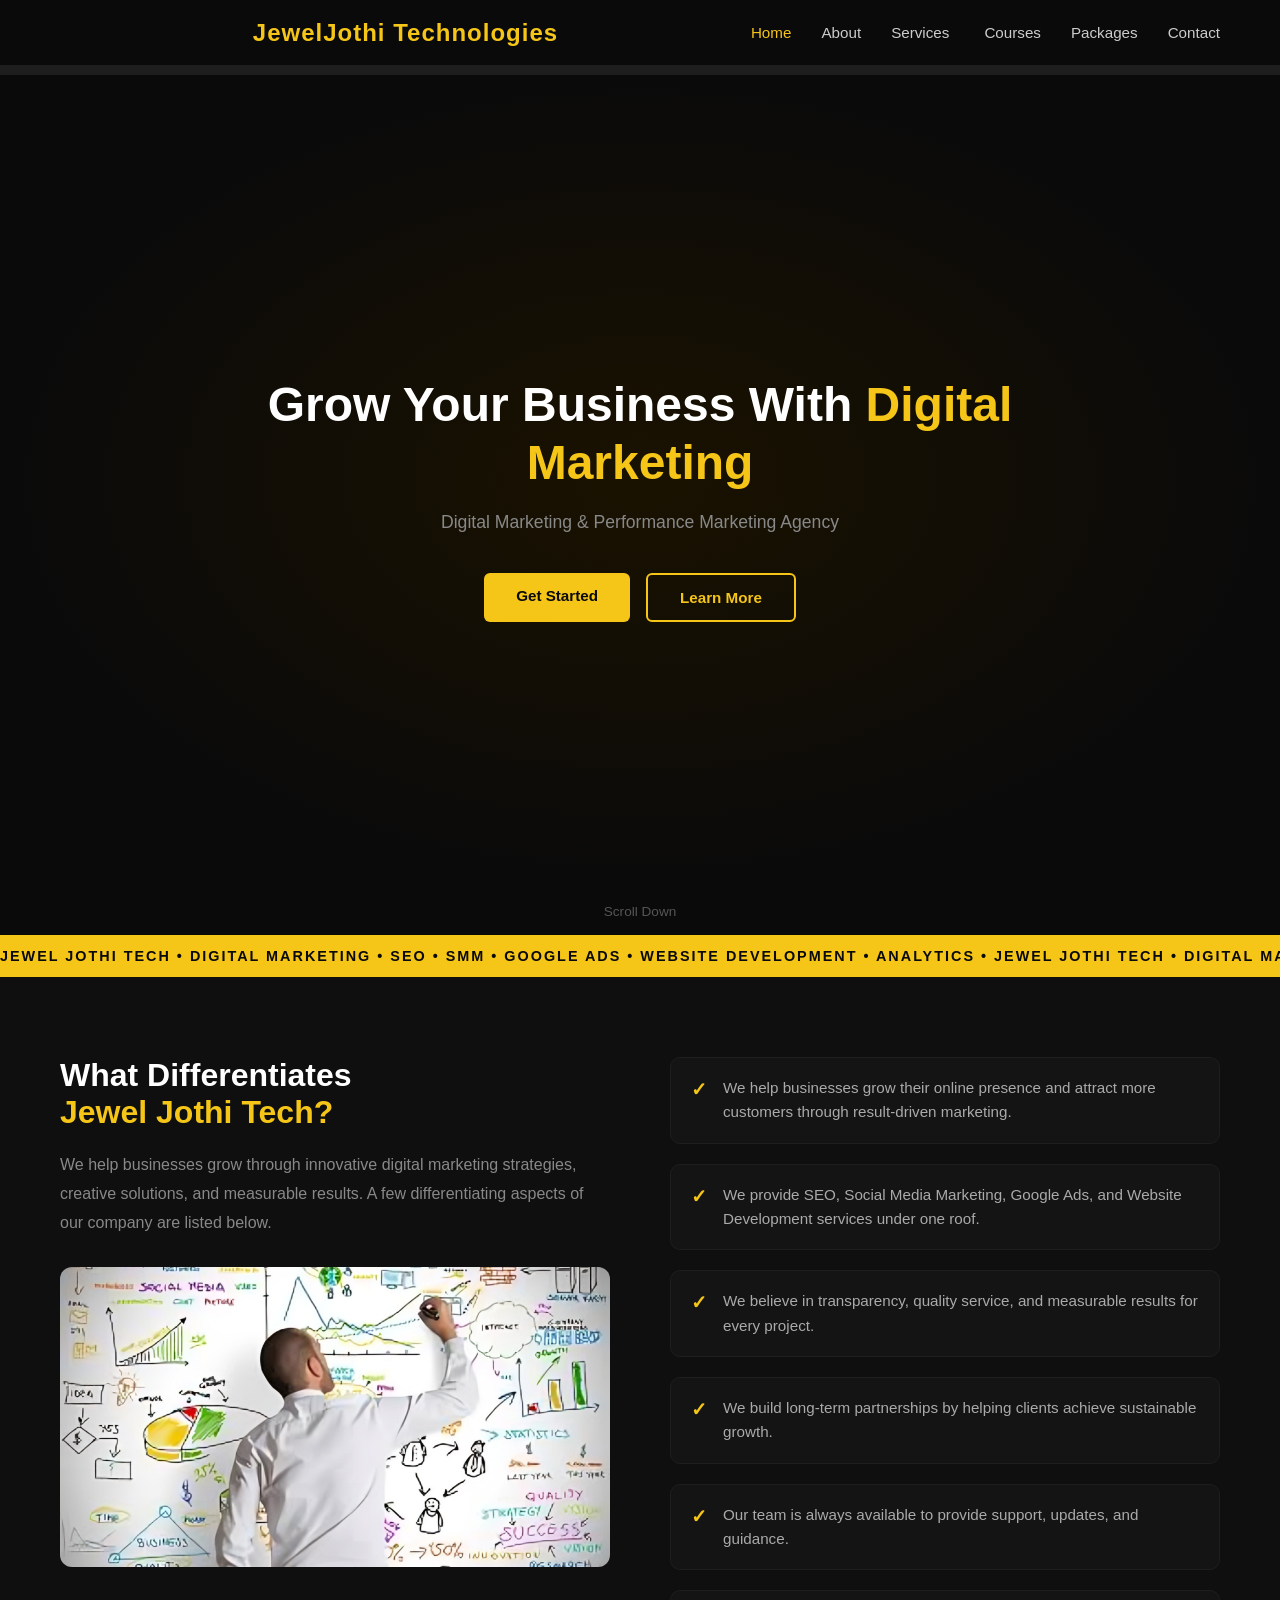
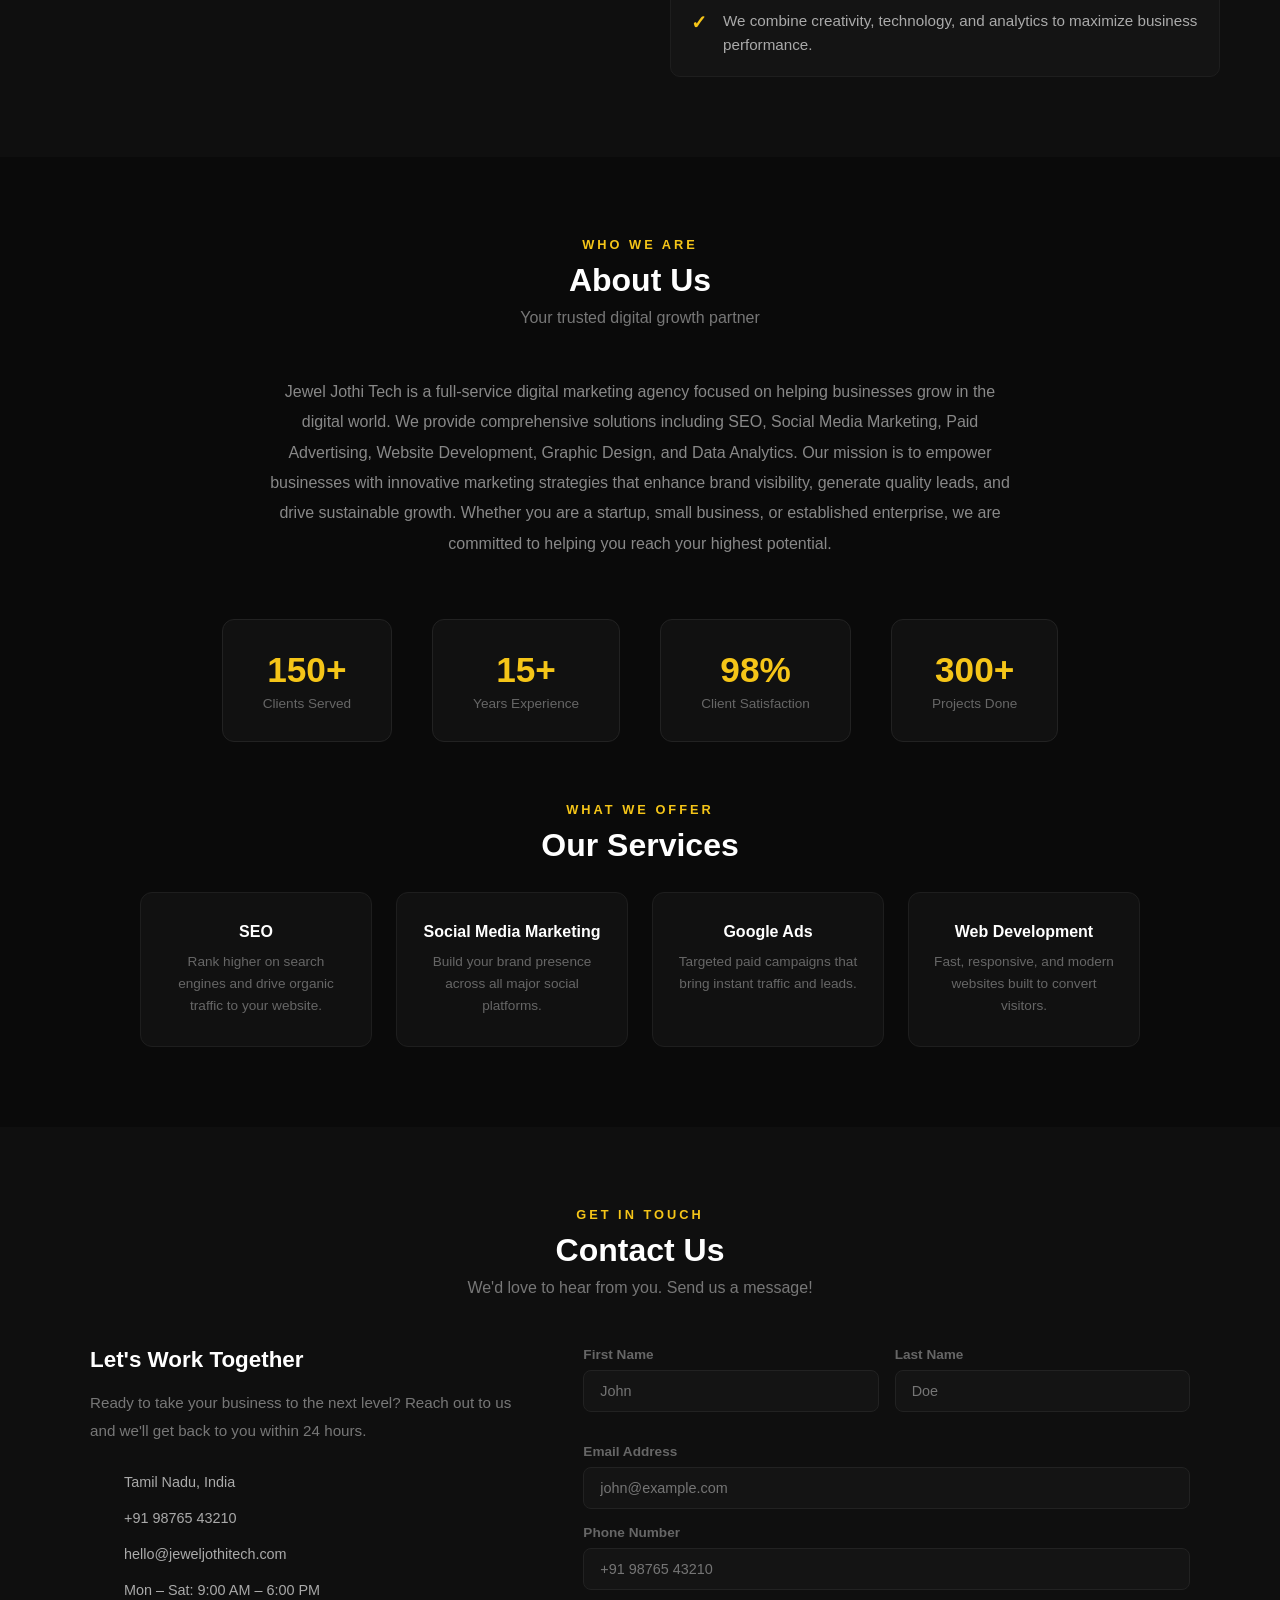
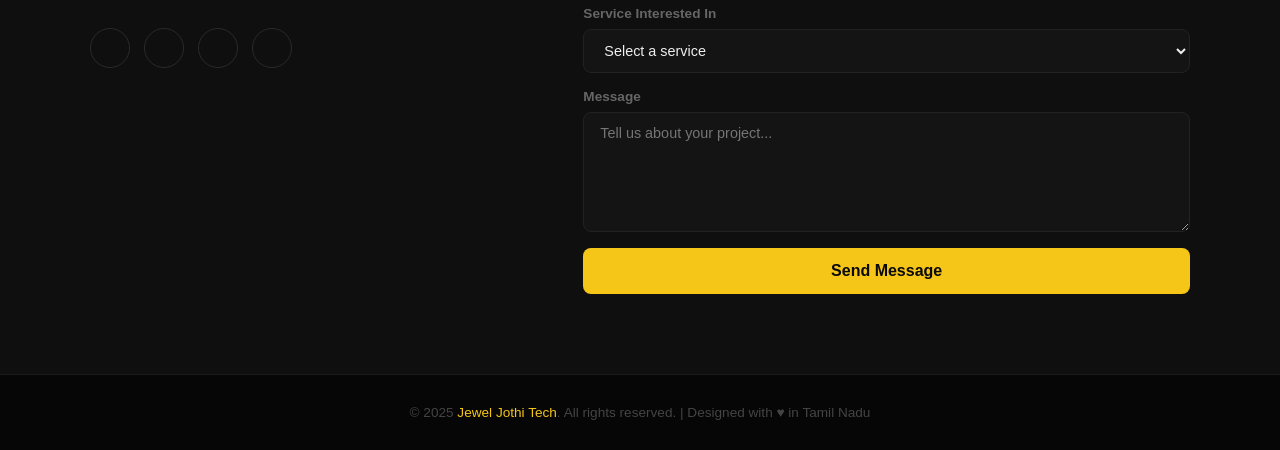
==== commit 42ae8844: "update" ====
--- a/Home.html
+++ b/Home.html
@@ -3,7 +3,7 @@
 <head>
     <meta charset="UTF-8">
     <meta name="viewport" content="width=device-width, initial-scale=1.0">
-    <title>Jewel Jothi Tech - Home</title>
+    <title>Jewel Jothi Technologies - Home</title>
 
     <!-- Font Awesome -->
     <link rel="stylesheet" href="">
@@ -16,7 +16,8 @@
 
     <!-- ===== NAVBAR ===== -->
     <nav>
-        <h1>Jewel Jothi Tech</h1>
+        <img src=""alt="" class="">
+        <h1>JewelJothi Technologies</h1>
         <ul>
             <li><a href="#home">Home</a></li>
             <li><a href="#about">About</a></li>
@@ -31,8 +32,8 @@
                     <li><a href="#">Web Development</a></li>
                 </ul>
             </li>
-            <li><a href="#">Courses</a></li>
-            <li><a href="#">Product</a></li>
+            <li><a href="#courses">Courses</a></li>
+            <li><a href="#packages">Packages</a></li>
             <li><a href="#contact">Contact</a></li>
         </ul>
     </nav>
@@ -118,7 +119,7 @@
                 <p>Clients Served</p>
             </div>
             <div class="stat-box">
-                <h3>5+</h3>
+                <h3>15+</h3>
                 <p>Years Experience</p>
             </div>
             <div class="stat-box">
--- a/mystyle.css
+++ b/mystyle.css
@@ -12,7 +12,7 @@
     padding: 80px 40px 40px;
 
     /* Add these lines */
-    background-image: url('');
+    background-image: url('image\jewel jothy technologies.jpeg');
     background-size: cover;
     background-position: center;
     background-repeat: no-repeat;
@@ -29,7 +29,11 @@
     background-color: #0a0a0a;
     color: #f0f0f0;
     scroll-behavior: smooth;
-}
+    box_sizing: border-box;
+    bodyground-image: url("image\jewel jothy technologies.jpeg");
+    background-size: cover;
+}
+
 
 /* ========== NAVBAR ========== */
 nav {
@@ -39,9 +43,9 @@
     padding: 18px 60px;
     background-color: #0a0a0a;
     position: sticky;
-    top: 0;
-    z-index: 1000;
-    border-bottom: 1px solid #1e1e1e;
+    top: 1px;
+    z-index: 10000;
+    border-bottom: 10px solid #1e1e1e;
 }
 
 nav h1 {
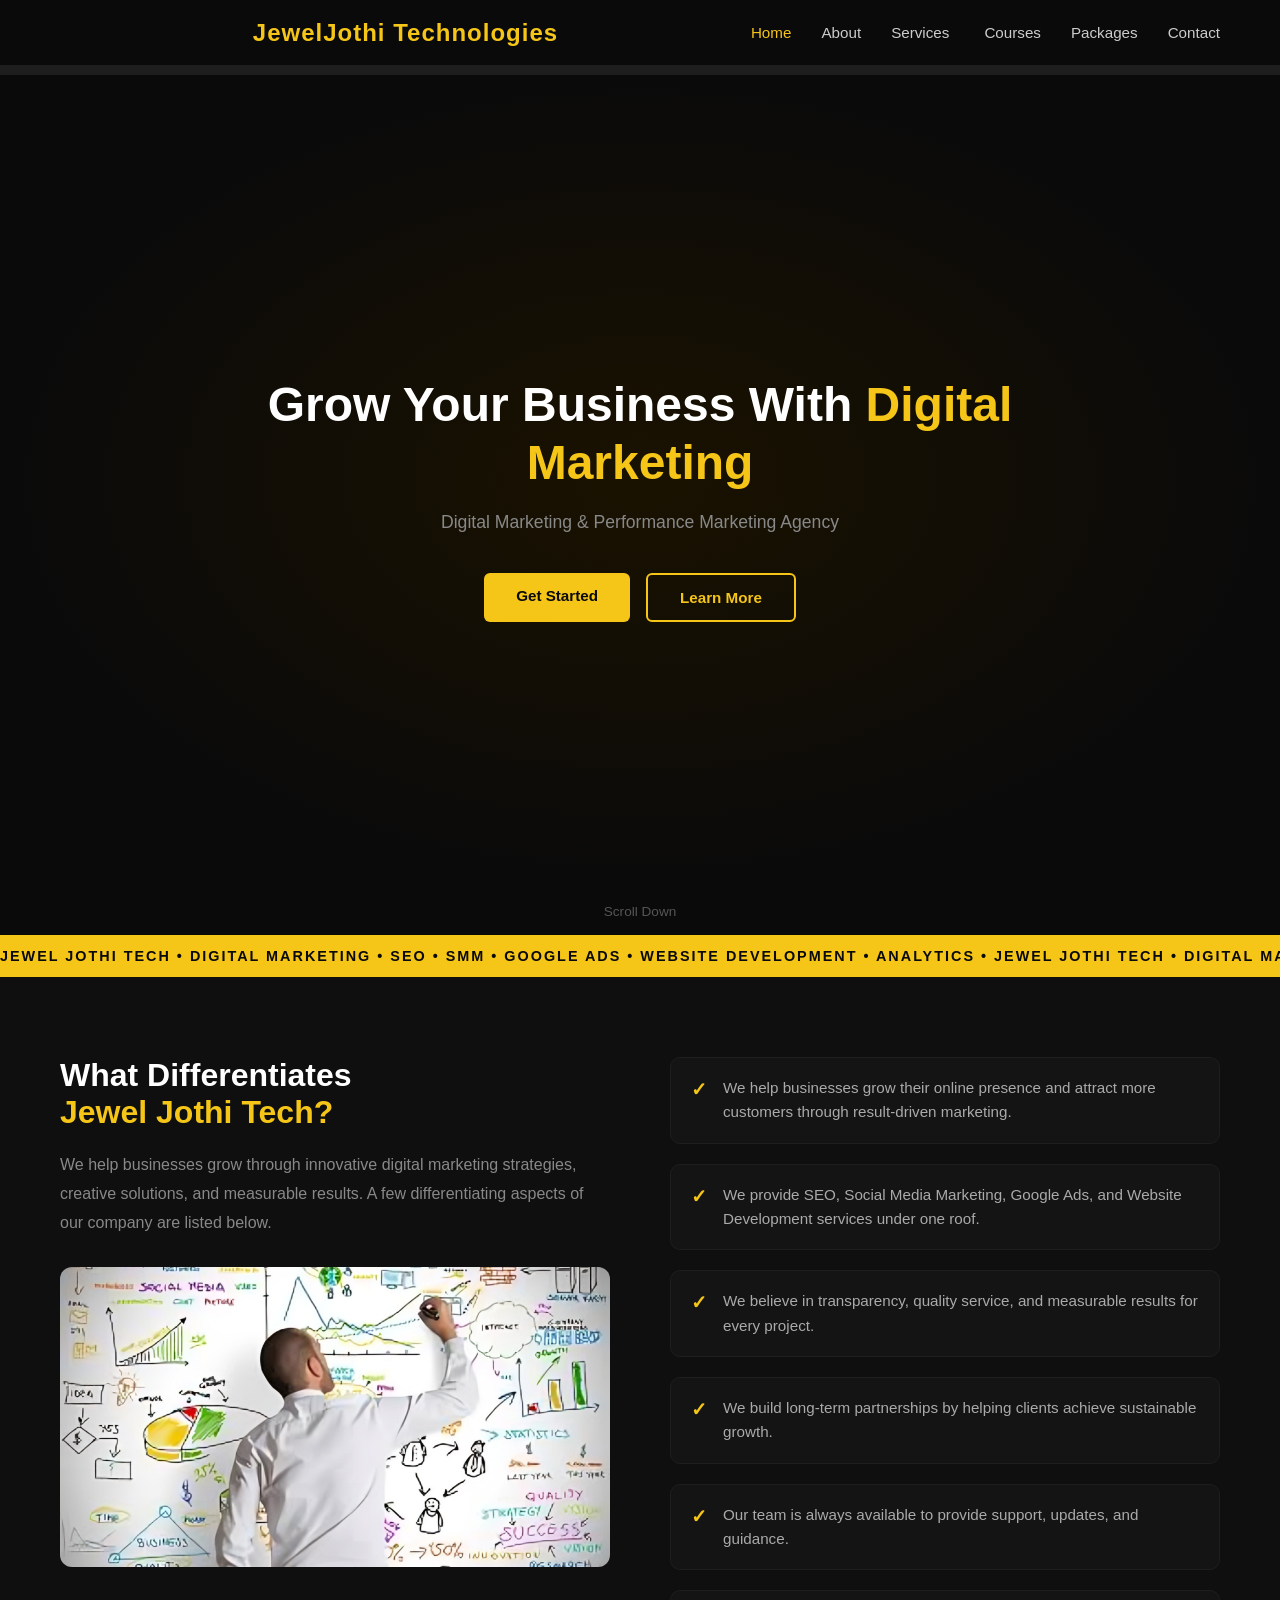
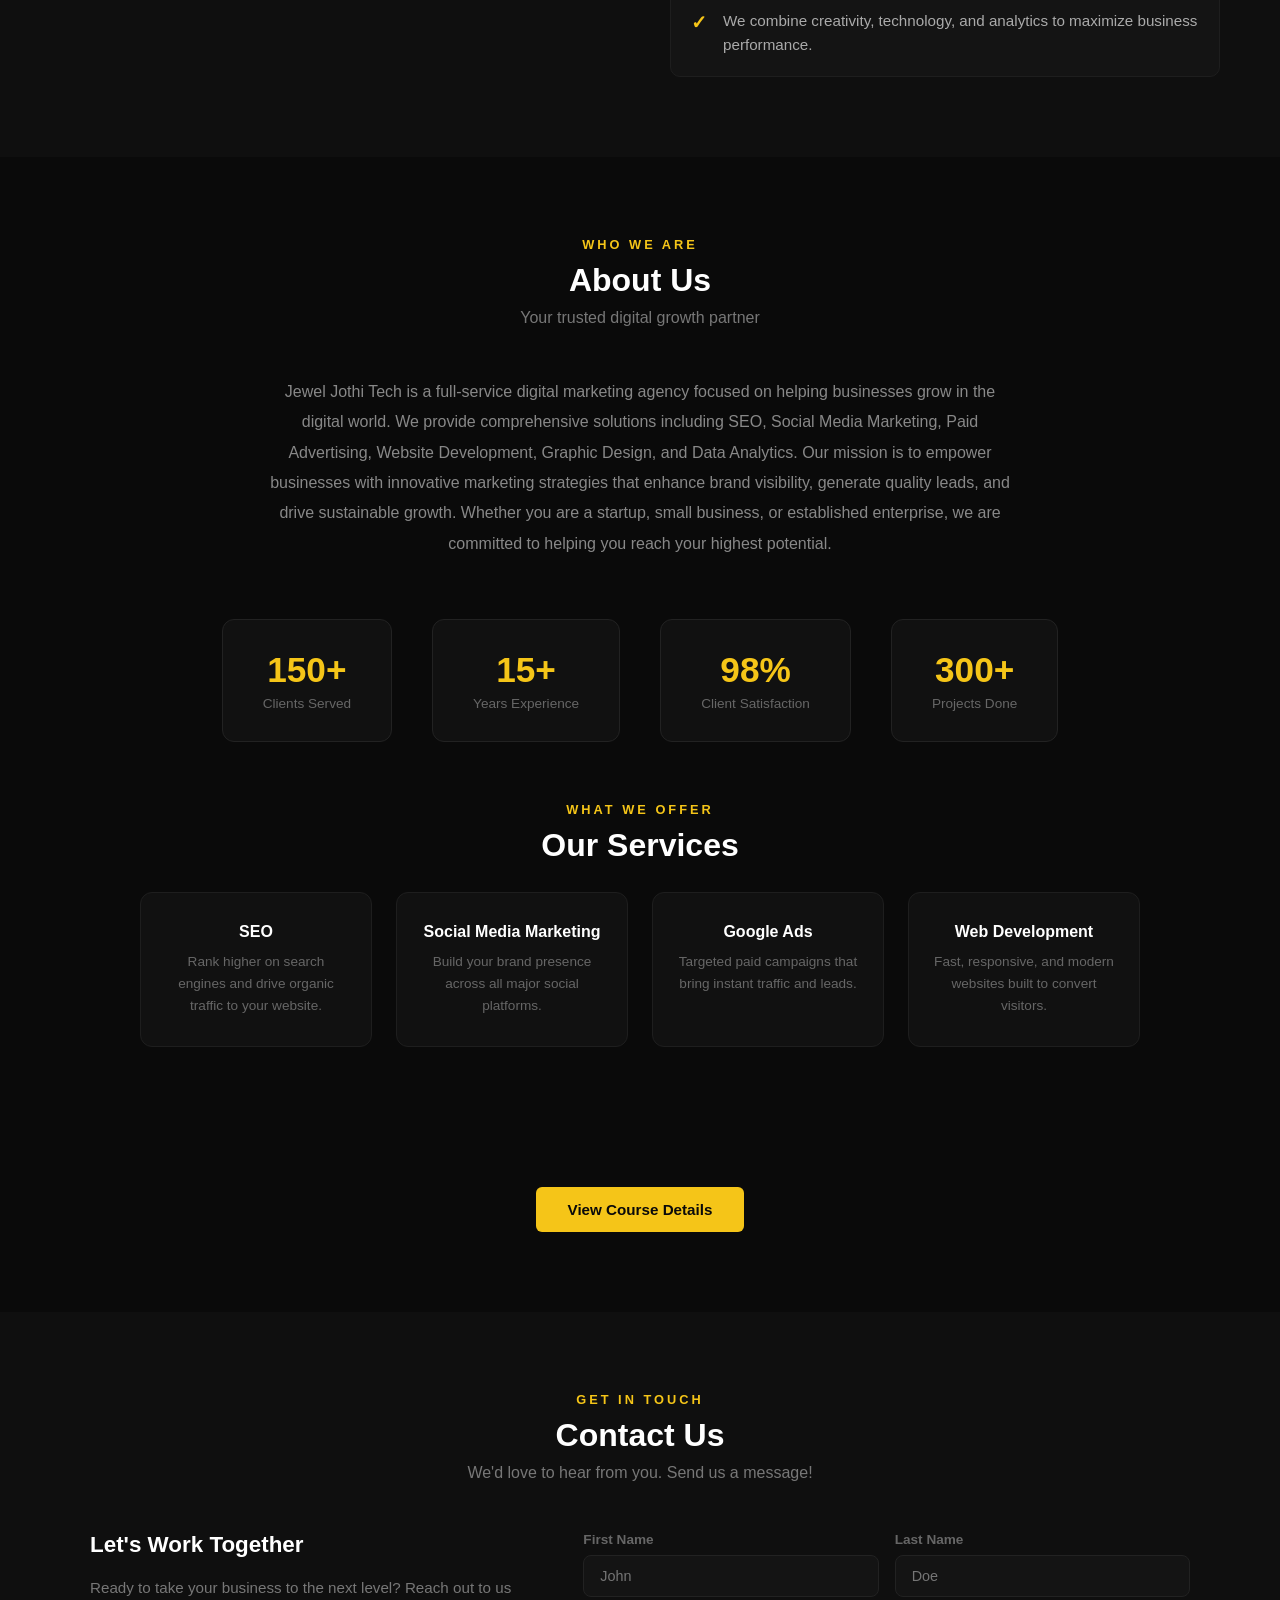
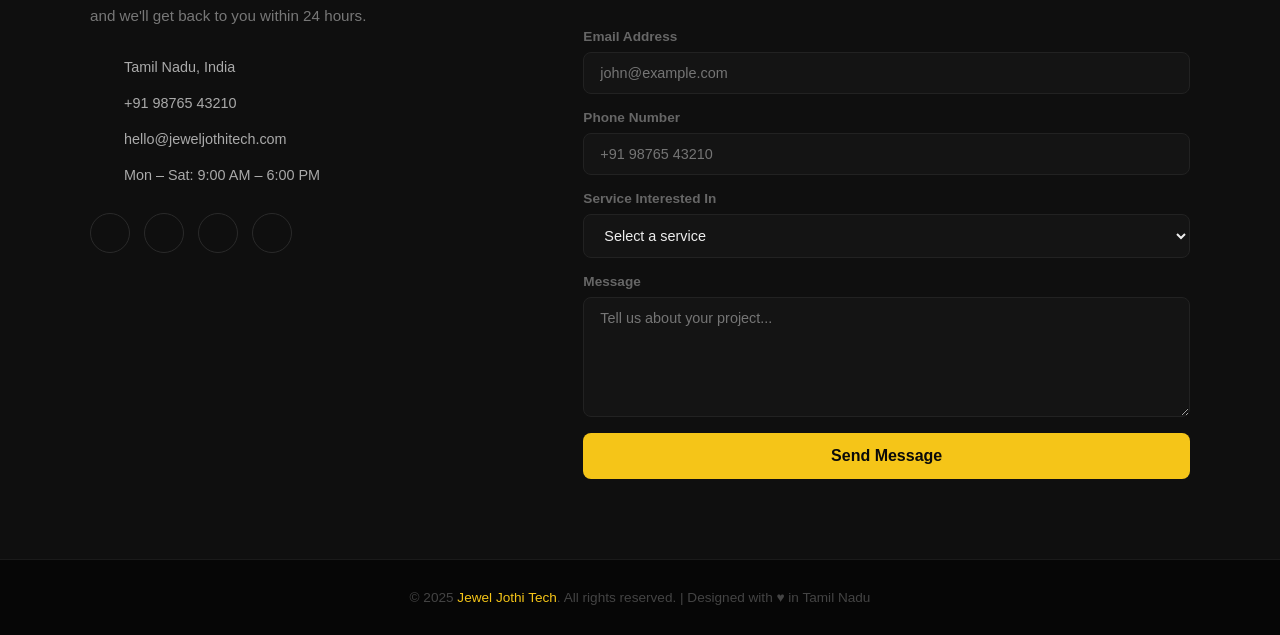
==== commit 76ca4045: "kavin" ====
--- a/Home.html
+++ b/Home.html
@@ -5,18 +5,15 @@
     <meta name="viewport" content="width=device-width, initial-scale=1.0">
     <title>Jewel Jothi Technologies - Home</title>
 
-    <!-- Font Awesome -->
     <link rel="stylesheet" href="">
 
-    <!-- External CSS -->
     <link rel="stylesheet" href="mystyle.css">
 </head>
 
 <body>
 
-    <!-- ===== NAVBAR ===== -->
     <nav>
-        <img src=""alt="" class="">
+        <img src="" alt="" class="">
         <h1>JewelJothi Technologies</h1>
         <ul>
             <li><a href="#home">Home</a></li>
@@ -38,7 +35,6 @@
         </ul>
     </nav>
 
-    <!-- ===== HERO SECTION ===== -->
     <section id="home">
         <h2>Grow Your Business With <span>Digital Marketing</span></h2>
         <p>Digital Marketing & Performance Marketing Agency</p>
@@ -48,13 +44,11 @@
         </div>
     </section>
 
-    <!-- Scroll Down -->
     <div class="scroll-down">
         <span>Scroll Down</span>
         <i class="fa-solid fa-arrow-down"></i>
     </div>
 
-    <!-- ===== TICKER ===== -->
     <div class="ticker">
         <div class="ticker-content">
             JEWEL JOTHI TECH &bull; DIGITAL MARKETING &bull; SEO &bull; SMM &bull; GOOGLE ADS &bull; WEBSITE DEVELOPMENT &bull; ANALYTICS &bull;
@@ -62,7 +56,6 @@
         </div>
     </div>
 
-    <!-- ===== WHAT DIFFERENTIATES ===== -->
     <section class="different-section">
         <div class="left-panel">
             <h1>What Differentiates</h1>
@@ -98,7 +91,6 @@
         </div>
     </section>
 
-    <!-- ===== ABOUT SECTION ===== -->
     <section id="about">
         <p class="section-label">Who We Are</p>
         <h2 class="section-title">About Us</h2>
@@ -112,7 +104,6 @@
             business, or established enterprise, we are committed to helping you reach your highest potential.
         </p>
 
-        <!-- Stats -->
         <div class="stats-row">
             <div class="stat-box">
                 <h3>150+</h3>
@@ -132,7 +123,6 @@
             </div>
         </div>
 
-        <!-- Services Grid -->
         <p class="section-label">What We Offer</p>
         <h2 class="section-title">Our Services</h2>
         <br>
@@ -160,7 +150,13 @@
         </div>
     </section>
 
-    <!-- ===== CONTACT SECTION ===== -->
+    <section id="courses" style="text-align: center; padding: 60px 20px;">
+        <button class="btn-primary" onclick="showDetails()">
+            View Course Details
+        </button>
+        <div id="courseDetails" style="margin-top: 20px;"></div>
+    </section>
+
     <section id="contact">
         <p class="section-label">Get In Touch</p>
         <h2 class="section-title">Contact Us</h2>
@@ -168,7 +164,6 @@
 
         <div class="contact-wrapper">
 
-            <!-- Contact Info -->
             <div class="contact-info">
                 <h3>Let's Work Together</h3>
                 <p>Ready to take your business to the next level? Reach out to us and we'll get back to you within 24 hours.</p>
@@ -198,7 +193,6 @@
                 </div>
             </div>
 
-            <!-- Contact Form -->
             <div class="contact-form">
                 <div class="form-row">
                     <div class="form-group">
@@ -242,12 +236,10 @@
         </div>
     </section>
 
-    <!-- ===== FOOTER ===== -->
     <footer>
         <p>&copy; 2025 <span>Jewel Jothi Tech</span>. All rights reserved. | Designed with &hearts; in Tamil Nadu</p>
     </footer>
 
-    <!-- ===== JAVASCRIPT ===== -->
     <script>
         // Services dropdown toggle
         function toggleMenu(event) {
@@ -306,6 +298,12 @@
                 }
             });
         });
+
+        // Dynamic Course Details display
+        function showDetails() {
+            document.getElementById("courseDetails").innerHTML = "<h2>Course Structure</h2><p>This course covers SEO, SMM, Google Ads, and Web Development. It is designed for beginners and includes hands-on projects.<p/><p>Course 1 - 15 days mini course - 12,000 fees 1 certificate for social media marketing. Course Syllabus- 1. Social Media management 2. Paid campaigns strategies 3. Competitor Analysis 4. Basic AI tools 5. Basics of Seo</p><p>2. Course 2 - 45 days Professional course - 25,000 fees with 3 certificates for Smm, Seo and Advanced Analytics 1 week free  interview guidance 1 month free internship with our company and certificate. If performs well permanent job. Syllabus - 1. Social Media management 2. Paid campaign management 3. Advanced Seo 4. Email marketing 5. Competitor Analysis 6. Google Analytics</p>"; 
+                
+}
     </script>
 
 </body>
